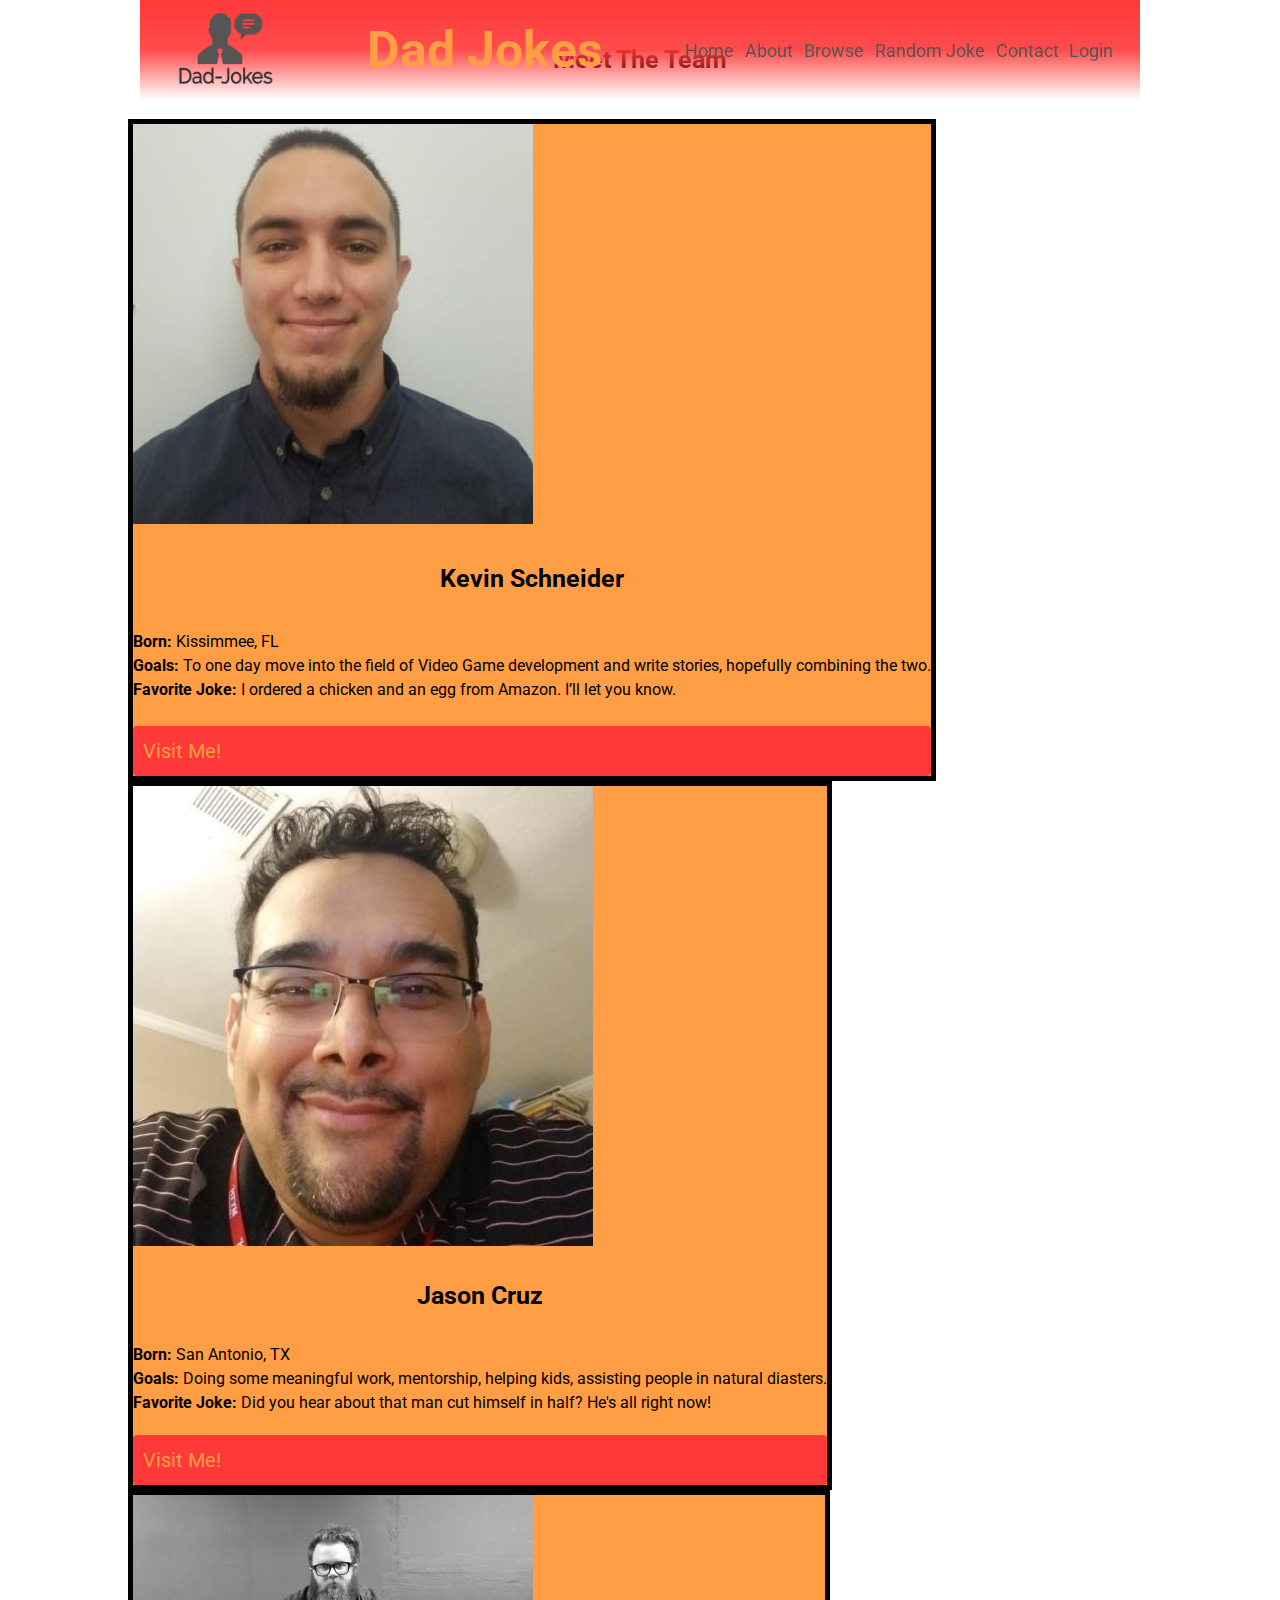
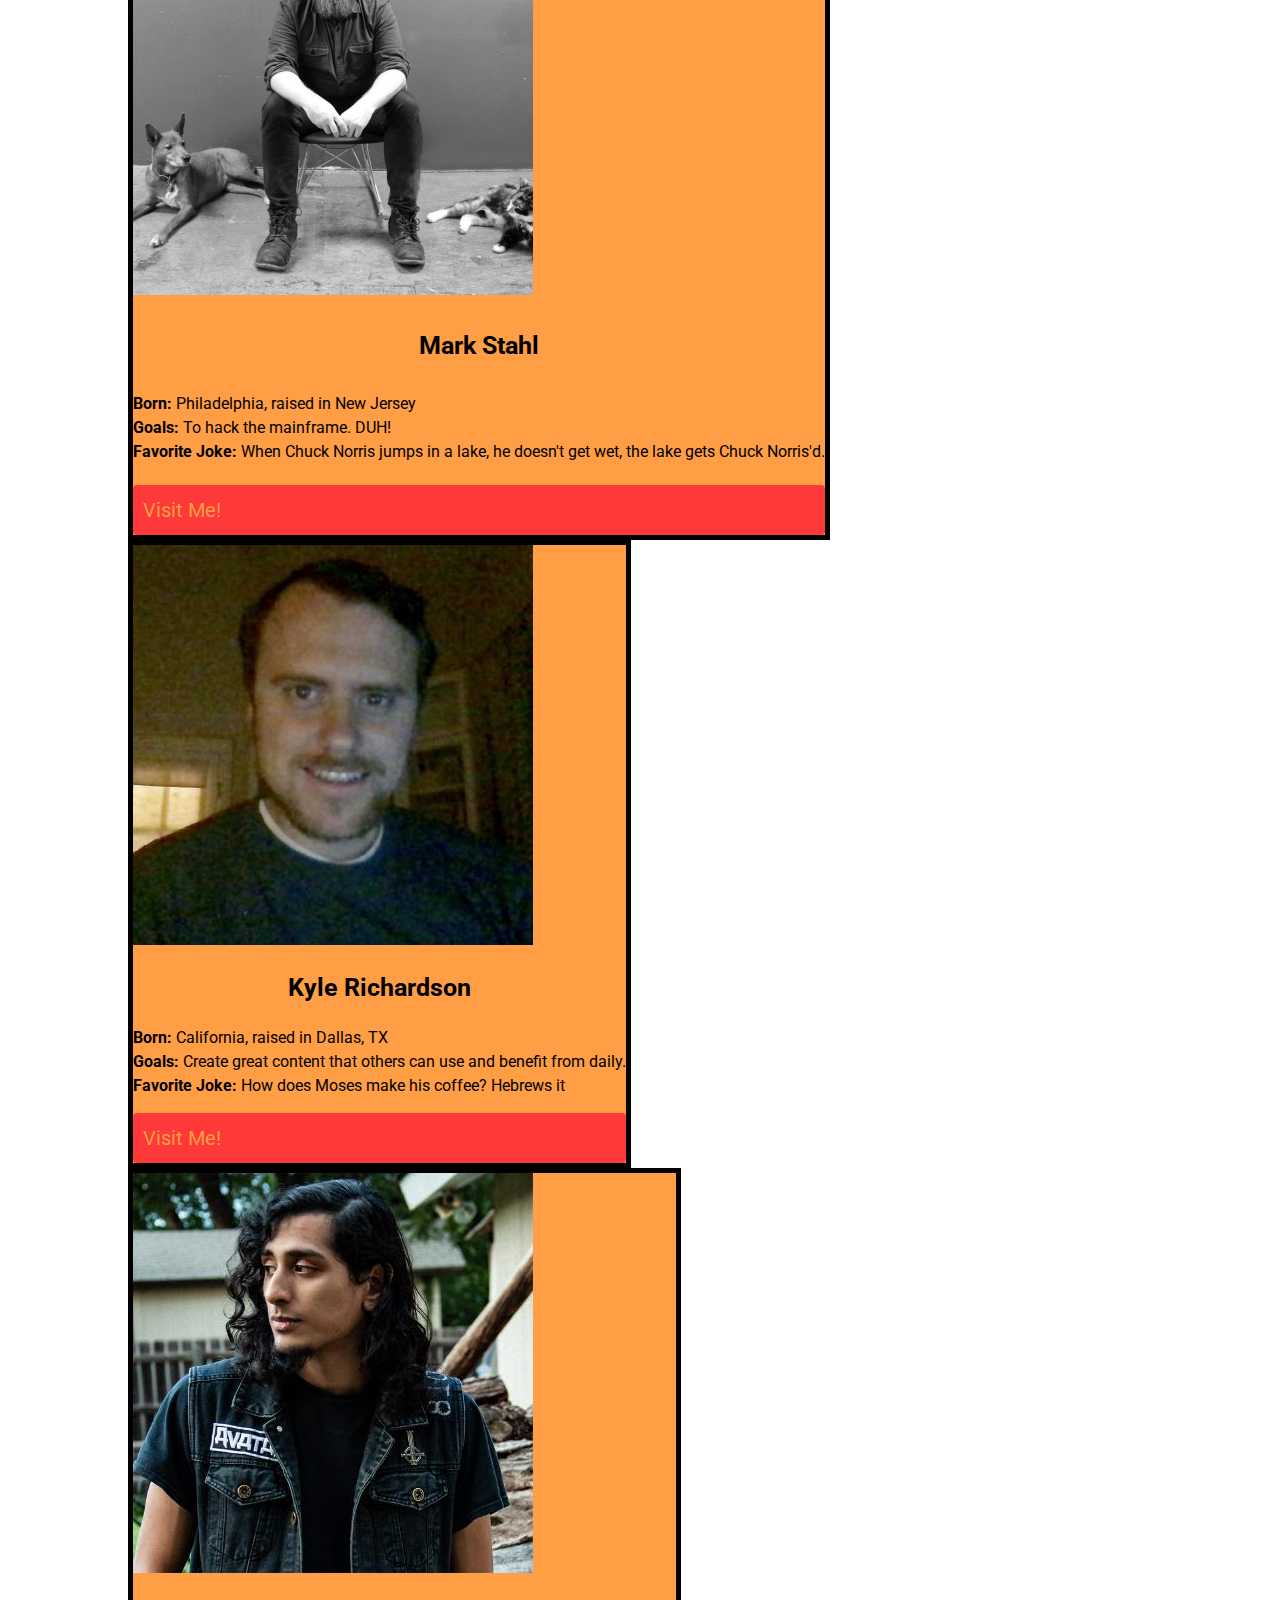
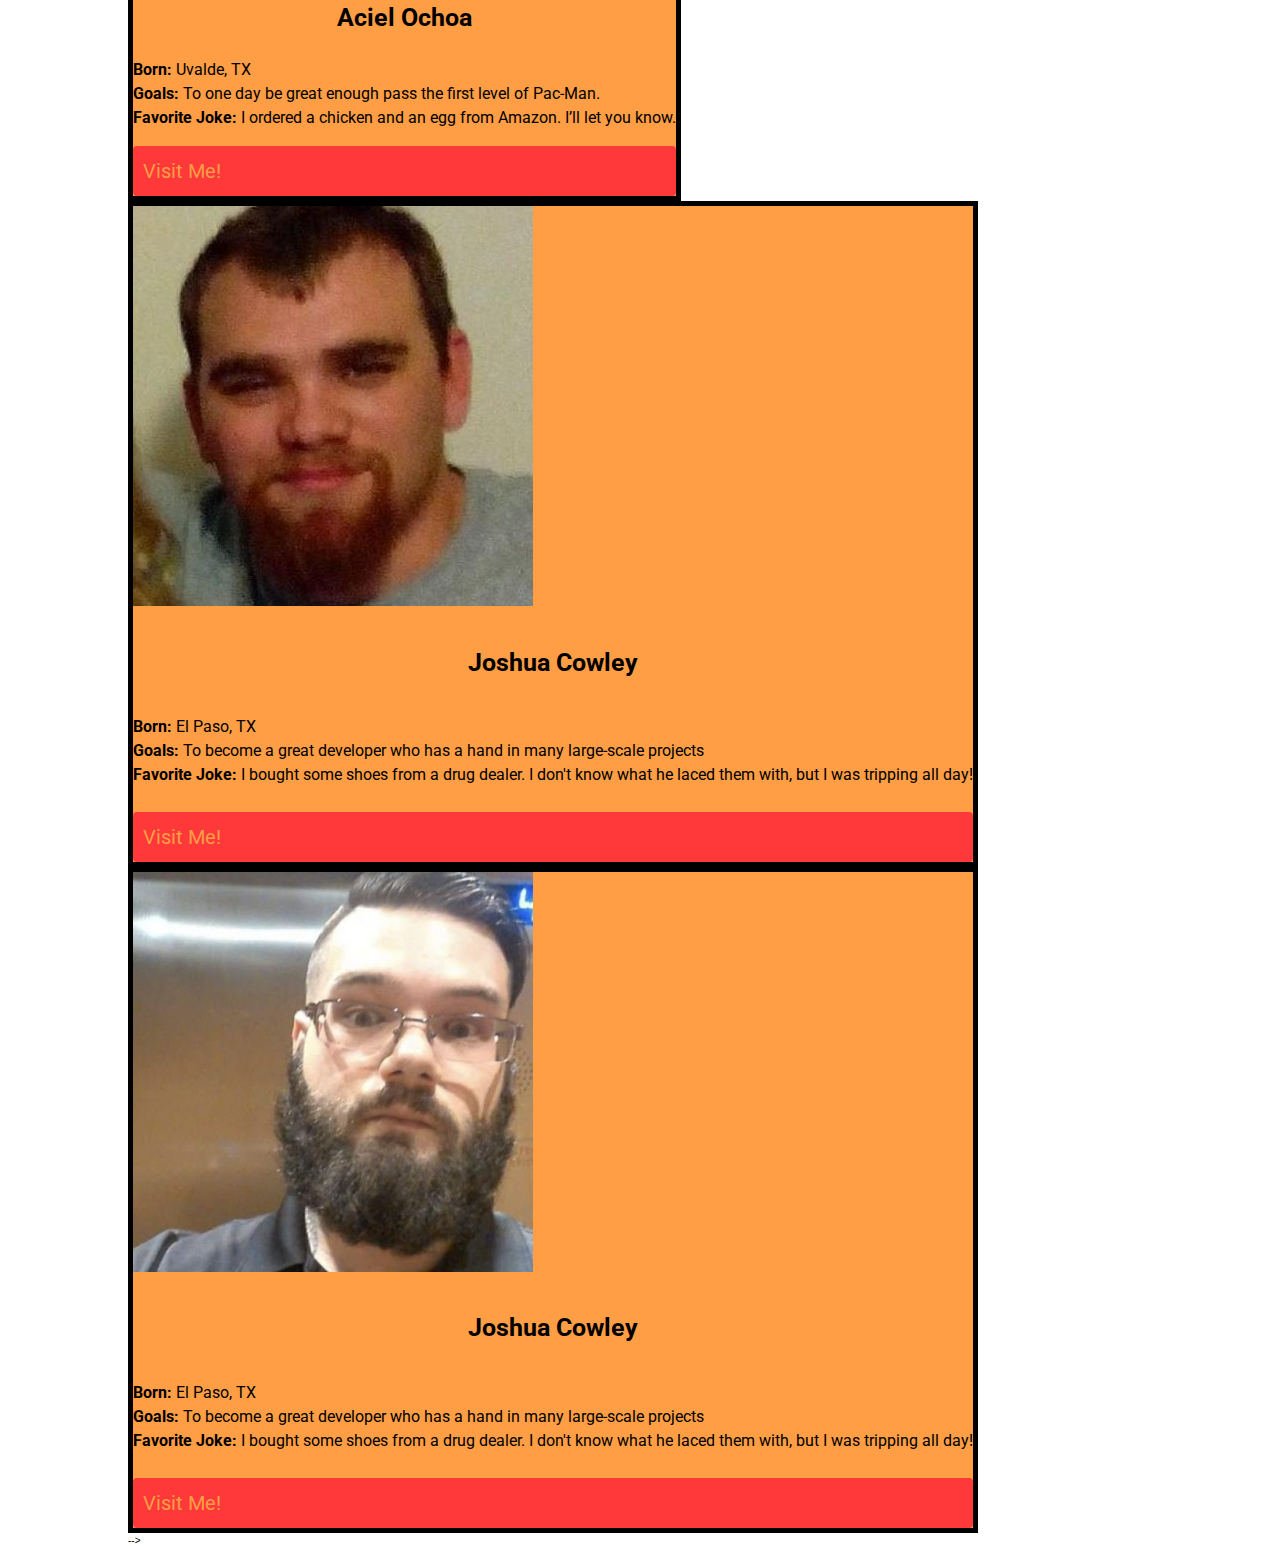
==== about.html @ 1656afda "Added a few more touches, updated the font with a google link in each html file." ====
<!DOCTYPE html>

<html lang='en'>

<head>
   <meta charset='utf-8'>

   <title>Dad Jokes | Home</title>
   <meta name="viewport" content="width=device-width, initial-scale=1.0">
   <link href='css/index.css' rel='stylesheet'>
   <link href="https://fonts.googleapis.com/css?family=Roboto&display=swap" rel="stylesheet"> 
</head>

<body>
   <div class='container landing'>
      <header>
         <img src='img/Dad-Joke-Logo.png' alt='Dad Joke logo.'>
         <h1>Dad Jokes</h1>
         <nav>
            <a href='landing-page.html'>Home</a>
            <a href='about.html'>About</a>
            <a href='#'>Browse</a>
            <a href='#'>Random Joke</a>
            <a href='contact.html'>Contact</a>
            <a href='#'>Login</a>
         </nav>
      </header>
   </div>

   <div class="main-content">
      <h1 class='meet'>Meet The Team</h1>
      <section class="ui-box">

         <div class="content-box">
            <img src="img/52680419.jpg" alt="Kevin Schneider">
            <h1 class="ui-names">Kevin Schneider</h1>
            <p><b>Born:</b> Kissimmee, FL</p>
            <p><b>Goals:</b> To one day move into the field of Video Game development and write stories, hopefully
               combining the two.
            </p>
            <p><b>Favorite Joke:</b> I ordered a chicken and an egg from Amazon. I’ll let you know.</p>

            <a class="button" href="#">Visit Me!</a>
         </div>

         <div class="content-box">
            <img src="img/54033391.jpg" alt="Jason Cruz">
            <h1 class="ui-names">Jason Cruz</h1>
            <p><b>Born:</b> San Antonio, TX</p>
            <p><b>Goals:</b> Doing some meaningful work, mentorship, helping kids, assisting people in natural diasters.
            </p>
            <p><b>Favorite Joke:</b> Did you hear about that man cut himself in half? He's all right now!</p>

            <a class="button" href="#">Visit Me!</a>
         </div>

         <div class="content-box">
            <img src="img/8921433.jpg" alt="Mark Stahl">
            <h1 class="ui-names">Mark Stahl</h1>
            <p><b>Born:</b> Philadelphia, raised in New Jersey</p>
            <p><b>Goals:</b> To hack the mainframe. DUH!
            </p>
            <p><b>Favorite Joke:</b> When Chuck Norris jumps in a lake, he doesn't get wet, the lake gets Chuck
               Norris'd.</p>

            <a class="button" href="#">Visit Me!</a>
         </div>

         <div class="content-box">
            <img src="img/52683176.jpg" alt="Kyle Richardson">
            <h1 class="ui-names">Kyle Richardson</h1>
            <p><b>Born:</b> California, raised in Dallas, TX</p>
            <p><b>Goals:</b> Create great content that others can use and benefit from daily.
            </p>
            <p><b>Favorite Joke:</b> How does Moses make his coffee? Hebrews it</p>

            <a class="button" href="#">Visit Me!</a>
         </div>

         <div class="content-box">
            <img src="img/47653241.jpg" alt="Aciel Ochoa">
            <h1 class="ui-names">Aciel Ochoa</h1>
            <p><b>Born:</b> Uvalde, TX</p>
            <p><b>Goals:</b> To one day be great enough pass the first level of Pac-Man.
            </p>
            <p><b>Favorite Joke:</b> I ordered a chicken and an egg from Amazon. I’ll let you know.</p>

            <a class="button" href="#">Visit Me!</a>
         </div>

         <div class="content-box">
            <img src="img/46161273.jpg" alt="Joshua Cowley">
            <h1 class="ui-names">Joshua Cowley</h1>
            <p><b>Born:</b> El Paso, TX</p>
            <p><b>Goals:</b> To become a great developer who has a hand in many large-scale projects
            </p>
            <p><b>Favorite Joke:</b> I bought some shoes from a drug dealer. I don't know what he laced them with, but I
               was tripping all day!</p>

            <a class="button" href="#">Visit Me!</a>
         </div>

         <div class="content-box">
            <img src="img/52687344.jpg" alt="Nathen McKenzie">
            <h1 class="ui-names">Joshua Cowley</h1>
            <p><b>Born:</b> El Paso, TX</p>
            <p><b>Goals:</b> To become a great developer who has a hand in many large-scale projects
            </p>
            <p><b>Favorite Joke:</b> I bought some shoes from a drug dealer. I don't know what he laced them with, but I
               was tripping all day!</p>

            <a class="button" href="#">Visit Me!</a>
         </div>
      </section>

      <!--
         <div class="title">

            <!-- <button class="button">Let's Team Up</button> -->
      -->
      <!-- </div> -->
   </div>
   </div>







   <!-- <footer>
      <button type='button'>Create an Account</button>
      <p>Already have an account? <a href='#'>Login</a></p>
      <button type='button'>Continue as Guest</button>
      <a href='#'>Contact Us</a>
   </footer> -->
   </div>
</body>

</html>
---- css/index.css ----
/**
 * Global Reset of all HTML Elements
 *
 * Resetting all of our HTML Elements ensures a smoother
 * visual transition between browsers. If you don't believe me,
 * try temporarily commenting out this block of code, then go
 * and look at Mozilla versus Safari, both good browsers with
 * a good implementation of CSS. The thing is, all browser CSS
 * defaults are different and at the end of the day if visual
 * consistency is what we're shooting for, then we need to
 * make sure we're resetting all spacing elements.
 *
 */
html,
body {
  border: 0;
  font-family: "Helvetica-Neue", "Helvetica", Arial, sans-serif;
  line-height: 1.5;
  margin: 0;
  padding: 0;
}
div,
span,
object,
iframe,
img,
table,
caption,
thead,
tbody,
tfoot,
tr,
tr,
td,
article,
aside,
canvas,
details,
figure,
hgroup,
menu,
nav,
footer,
header,
section,
summary,
mark,
audio,
video {
  border: 0;
  margin: 0;
  padding: 0;
}
h1,
h2,
h3,
h4,
h5,
h6,
p,
blockquote,
pre,
a,
abbr,
address,
cit,
code,
del,
dfn,
em,
ins,
q,
samp,
small,
strong,
sub,
sup,
b,
i,
hr,
dl,
dt,
dd,
ol,
ul,
li,
fieldset,
legend,
label {
  border: 0;
  font-size: 100%;
  vertical-align: baseline;
  margin: 0;
  padding: 0;
}
article,
aside,
canvas,
figure,
figure img,
figcaption,
hgroup,
footer,
header,
nav,
section,
audio,
video {
  display: block;
}
table {
  border-collapse: separate;
  border-spacing: 0;
}
table caption,
table th,
table td {
  text-align: left;
  vertical-align: middle;
}
a img {
  border: 0;
}
:focus {
  outline: 0;
}
* {
  box-sizing: border-box;
}
html {
  font-size: 62.5%;
  margin: 0 auto;
}
h1 {
  font-size: 5rem;
}
img {
  max-width: 100%;
  height: auto;
}
.container {
  width: 100%;
  margin: 0 auto;
}
p {
  line-height: 1.5;
  font-size: 1.6rem;
}
a {
  text-decoration: none;
  font-size: 1.6rem;
}
h1,
h2,
h3,
p,
a,
button {
  font-family: 'Roboto', sans-serif;
}
.landing {
  display: flex;
  flex-wrap: no-wrap;
  justify-content: space-between;
  align-items: center;
  flex-direction: column;
}
.landing header {
  width: 100%;
  max-width: 1000px;
  display: flex;
  flex-wrap: no-wrap;
  justify-content: space-around;
  align-items: center;
  height: 100px;
  background: linear-gradient(#ff3939, rgba(255, 57, 57, 0.9), rgba(255, 57, 57, 0));
  position: fixed;
  z-index: 9999;
}
@media (max-width: 800px) {
  .landing header {
    height: auto;
    flex-wrap: wrap;
  }
}
@media (max-width: 600px) {
  .landing header {
    position: relative;
  }
}
.landing header img {
  width: 100px;
  height: 75px;
  margin: 2%;
}
.landing header h1 {
  color: #ff9e44;
  font-size: 5rem;
}
@media (max-width: 800px) {
  .landing header h1 {
    font-size: 3rem;
  }
}
.landing header nav {
  width: 45%;
  display: flex;
  flex-wrap: no-wrap;
  justify-content: space-evenly;
}
@media (max-width: 800px) {
  .landing header nav {
    flex-wrap: wrap;
  }
}
@media (max-width: 600px) {
  .landing header nav {
    width: 100%;
  }
}
.landing header nav a {
  color: #555;
  font-size: 1.8rem;
  text-align: center;
}
@media (max-width: 800px) {
  .landing header nav a {
    width: 45%;
  }
}
@media (max-width: 600px) {
  .landing header nav a {
    width: 48%;
    color: #ff9e44;
    font-size: 2rem;
    background: rgba(255, 255, 255, 0.1);
    margin: 2px;
  }
}
.landing header nav a:hover {
  color: #ff9e44;
}
@media (max-width: 600px) {
  .landing header nav a:hover {
    color: #555;
    background: rgba(255, 255, 255, 0.3);
  }
}
.landing header nav a:active {
  color: #ff3939;
}
.landing footer {
  width: 100%;
  display: flex;
  flex-wrap: no-wrap;
  justify-content: space-between;
  align-items: flex-end;
  height: 60px;
  background: linear-gradient(rgba(85, 85, 85, 0), #555555);
}
@media (max-width: 800px) {
  .landing footer {
    flex-flow: wrap-reverse row-reverse;
    height: auto;
  }
}
@media (max-width: 800px) {
  .landing footer nav {
    width: 100%;
    display: flex;
    flex-wrap: wrap;
    justify-content: center;
    text-align: center;
  }
}
.landing footer p {
  font-size: 1.2rem;
  margin: 15px 30px;
}
.landing footer a {
  margin: 15px 30px;
  color: #ff9e44;
  height: 30px;
}
@media (max-width: 800px) {
  .landing footer a {
    width: 100%;
    margin: 5px;
  }
}
.landing footer a:hover {
  color: #ff3939;
}
.landing footer a:active {
  color: white;
}
.landing {
  background-image: radial-gradient(circle, rgba(114, 22, 22, 0), rgba(114, 22, 22, 0.7), #721616);
  max-width: 1000px;
}
.landing .bg-img {
  position: fixed;
  opacity: 0.5;
  z-index: -9999;
  margin-bottom: 100px;
  max-width: 1000px;
}
.landing .top {
  width: 90%;
  display: flex;
  flex-wrap: wrap;
  justify-content: flex-start;
  margin-top: 80px;
}
.landing .top #question {
  width: 50px;
  height: 50px;
  margin: 5px;
  opacity: 0.6;
  position: absolute;
}
.landing .top #question:hover {
  opacity: 1;
  width: 52px;
  height: 52px;
  transition: 0.2s;
}
.landing .top #carousel {
  margin: 50px;
  width: 100%;
  text-align: center;
  border-bottom: 1px solid rgba(0, 0, 0, 0.5);
  border-top: 1px solid rgba(0, 0, 0, 0.5);
  background: rgba(255, 255, 255, 0.2);
}
.landing .top #carousel p {
  font-size: 4rem;
}
@media (max-width: 800px) {
  .landing .top #carousel p {
    font-size: 3rem;
  }
}
@media (max-width: 500px) {
  .landing .top #carousel p {
    font-size: 2.5rem;
  }
}
.landing .top #carousel p #up {
  color: #ff9e44;
  font-size: 4.5rem;
}
@media (max-width: 800px) {
  .landing .top #carousel p #up {
    font-size: 3.5rem;
  }
}
@media (max-width: 800px) {
  .landing .top #carousel p #up {
    font-size: 3rem;
  }
}
.landing .mid {
  width: 90%;
  display: flex;
  flex-wrap: wrap;
  justify-content: center;
  margin-top: 50px;
}
.landing .mid p {
  text-align: center;
  width: 100%;
  font-size: 1.8rem;
}
.landing .mid p #worry {
  font-size: 4rem;
  color: #ff3939;
  margin-top: 40px;
  display: block;
  font-weight: 700;
}
.landing .mid p #bad {
  font-size: 1.2rem;
  color: #ff9e44;
  line-height: 2.5;
}
.landing .mid p .already {
  font-size: 1.2rem;
}
.landing .mid button {
  width: 400px;
  min-width: 100px;
  height: 50px;
  margin: 20px 0px;
  font-size: 1.8rem;
  background: #ff9e44;
  color: white;
  border: none;
  border-radius: 10px;
}
.landing .mid button span {
  position: relative;
  transition: 0.5s;
}
.landing .mid button span:after {
  content: '\25B7';
  position: absolute;
  opacity: 0;
}
.landing .mid button:hover span {
  padding-right: 20px;
}
.landing .mid button:hover span:after {
  opacity: 1;
}
.landing .mid .already {
  width: 100%;
  display: flex;
  flex-wrap: wrap;
  justify-content: center;
  margin-top: 30px;
}
.landing .mid .already p,
.landing .mid .already a {
  font-size: 1.4rem;
}
.landing .mid .already a {
  color: #ff9e44;
}
.landing .mid .already a:hover {
  color: #ff3939;
}
.landing .mid .already a:active {
  color: white;
}
.landing .mid .already button {
  width: 300px;
}
.landing .mid .already button:hover span {
  padding-right: 10px;
}
.main-content {
  margin: auto 10%;
}
.main-content .main-content p {
  text-align: center;
}
.main-content .meet {
  align-content: center;
}
.ui-box {
  display: flex;
  flex-flow: row wrap;
  width: auto;
}
.content-box {
  justify-content: space-evenly;
  height: auto;
  background: #ff9e44;
  border: 5px solid black;
}
.title-names,
h1 {
  display: flex;
  flex-flow: row;
  justify-content: space-evenly;
  align-content: center;
  margin: 4%;
}
img {
  display: flex width: 65%;
}
h1 {
  font-size: 2.5rem;
}
.button {
  display: flex;
  margin-top: 3%;
  padding: 10px 10px;
  border-radius: 4px;
  background-color: #ff3939;
  border: none;
  text-decoration: none;
  color: #ff9e44;
  font-size: 20px;
}
.button a {
  text-align: center;
}
.contact-container {
  display: flex;
  flex-flow: row;
  align-content: center;
  width: 38%;
  margin-top: 5%;
  margin-left: 30%;
}
.inside-contact {
  display: flex;
  align-content: center;
}
.contact-container h2 {
  display: flex;
  justify-content: center;
}
input[type=text],
select,
textarea {
  width: 100%;
  padding: 12px;
  border: 1px solid black;
  border-radius: 4px;
  resize: vertical;
}
label {
  padding: 12px 12px 12px 0;
  display: inline-block;
}
input[type=submit] {
  background-color: #ff3939;
  color: white;
  margin-top: 4%;
  padding: 12px 20px;
  border: 1px solid black;
  border-radius: 4px;
  cursor: pointer;
  float: right;
}
input[type=submit]:hover {
  background-color: white;
  color: #ff3939;
}
.contact-container {
  border-radius: 5px;
  background-color: #ff9e44;
  padding: 20px;
}
.col-25 {
  float: left;
  width: 25%;
  margin-top: 6px;
  font-size: 2rem;
}
.col-75 {
  float: left;
  width: 75%;
  margin-top: 6px;
}
.row:after {
  content: "";
  display: table;
  clear: both;
}
@media screen and (max-width: 1200px) {
  .contact-container {
    display: flex;
    flex-flow: row;
    align-content: center;
    width: 85%;
    margin-top: 5%;
    margin-left: 7.5%;
  }
  .col-25,
  .col-75,
  input[type=submit] {
    width: 100%;
    margin-top: 0;
  }
}
.testimonials {
  width: 100%;
}
.testimonials .opening {
  margin-top: 100px;
  text-align: center;
  width: 80%;
}
.testimonials .opening p {
  line-height: 2;
}
.testimonials .opening p .accent {
  color: #ff9e44;
}
.testimonials .opening p .small {
  font-size: 1.4rem;
}
.testimonials .opening p .big {
  font-size: 2.5rem;
}
.testimonials #dad-container {
  width: 100%;
  margin: 50px;
  display: flex;
  flex-wrap: nowrap;
  justify-content: space-around;
}
@media (max-width: 800px) {
  .testimonials #dad-container {
    flex-wrap: wrap;
  }
}
.testimonials #dad-container .dad {
  width: 18%;
  height: 400px;
  background: linear-gradient(rgba(255, 158, 68, 0.5), #ff9e44, #ff9e44, rgba(255, 158, 68, 0.5));
  display: flex;
  flex-wrap: wrap;
  justify-content: center;
}
@media (max-width: 800px) {
  .testimonials #dad-container .dad {
    width: 35%;
    margin: 10px;
  }
}
@media (max-width: 500px) {
  .testimonials #dad-container .dad {
    width: 75%;
  }
}
.testimonials #dad-container .dad h2 {
  color: primary;
  font-size: 1.8rem;
  text-align: center;
  width: 100%;
}
.testimonials #dad-container .dad img {
  width: 60%;
  height: 200px;
}
.testimonials #dad-container .dad .hover-reveal {
  display: none;
}
.testimonials #dad-container .dad .hover-reveal p {
  padding: 20px;
}
@media (max-width: 800px) {
  .testimonials #dad-container .dad .hover-reveal p {
    font-size: 1.4rem;
    padding: 10px;
  }
}
.testimonials #dad-container .dad:hover {
  width: 35%;
  background: #ffab5e;
  height: auto;
}
@media (max-width: 800px) {
  .testimonials #dad-container .dad:hover {
    width: 50%;
  }
}
@media (max-width: 500px) {
  .testimonials #dad-container .dad:hover {
    width: 100%;
  }
}
.testimonials #dad-container .dad:hover .hover-reveal {
  display: block;
}
.testimonials .signup {
  display: flex;
  flex-wrap: nowrap;
  justify-content: space-evenly;
  align-items: center;
}
.testimonials .signup .signup-half {
  margin: 25px;
}
.testimonials .signup .signup-half p {
  font-size: 3rem;
}
.testimonials .signup .signup-half button {
  height: 2.5rem;
  background: #ff9e44;
  border-radius: 5px;
  border: none;
  width: 50px;
  font-size: 2rem;
}
.testimonials .signup .signup-half button:hover {
  background: #ffab5e;
}
.testimonials .signup .signup-half button:active {
  background: #ff9e44;
}
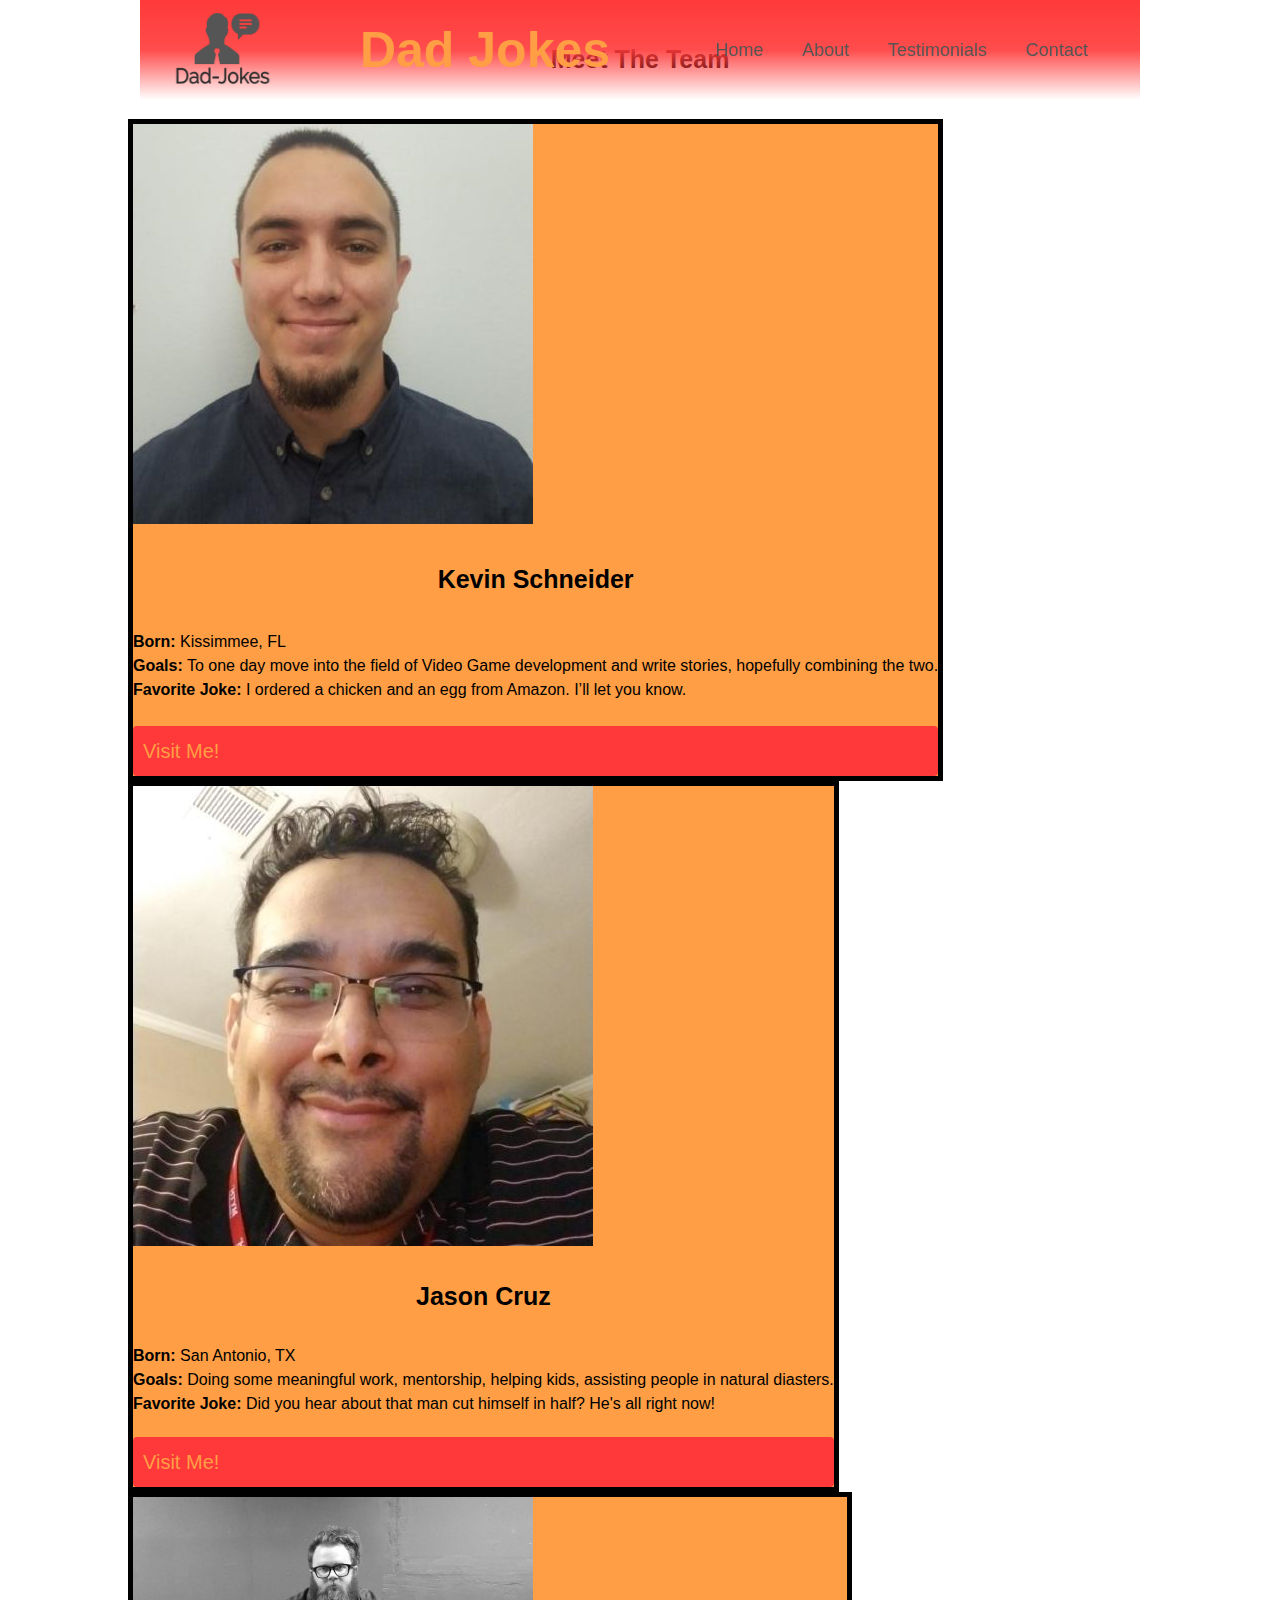
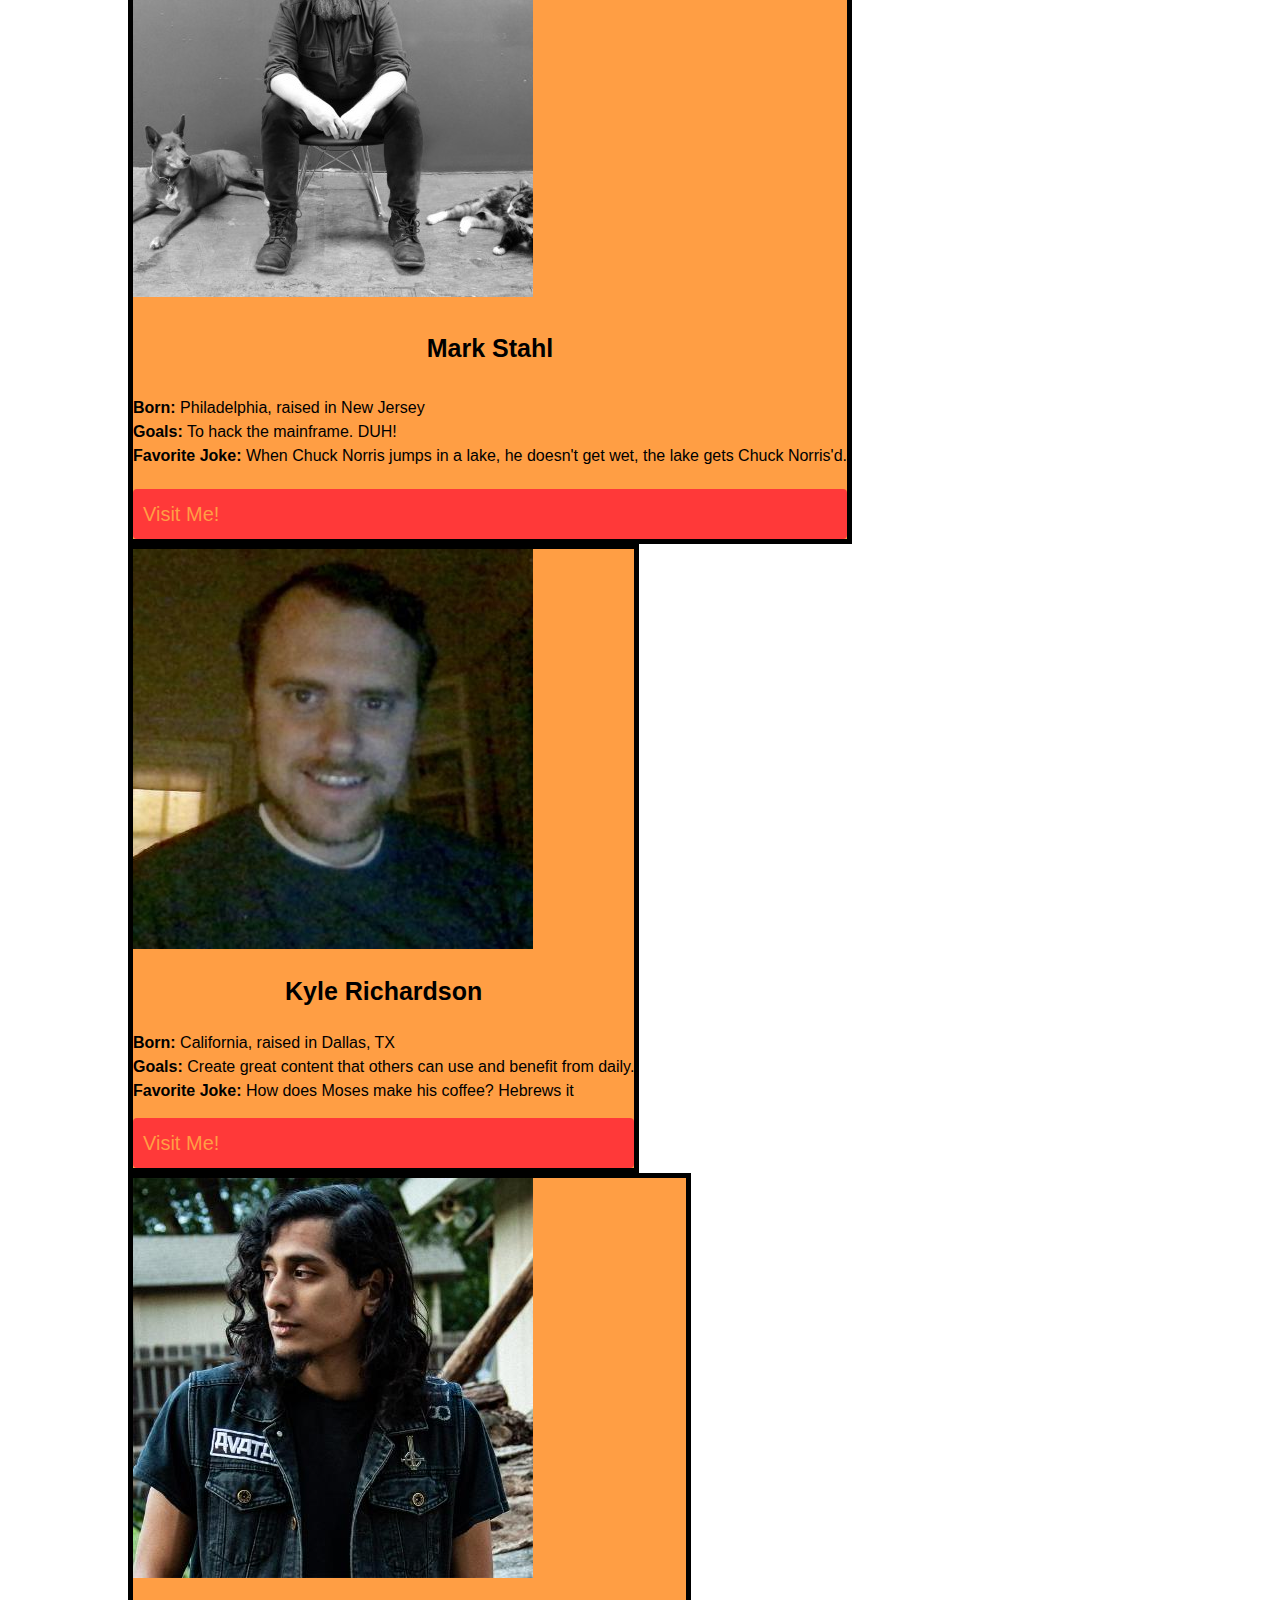
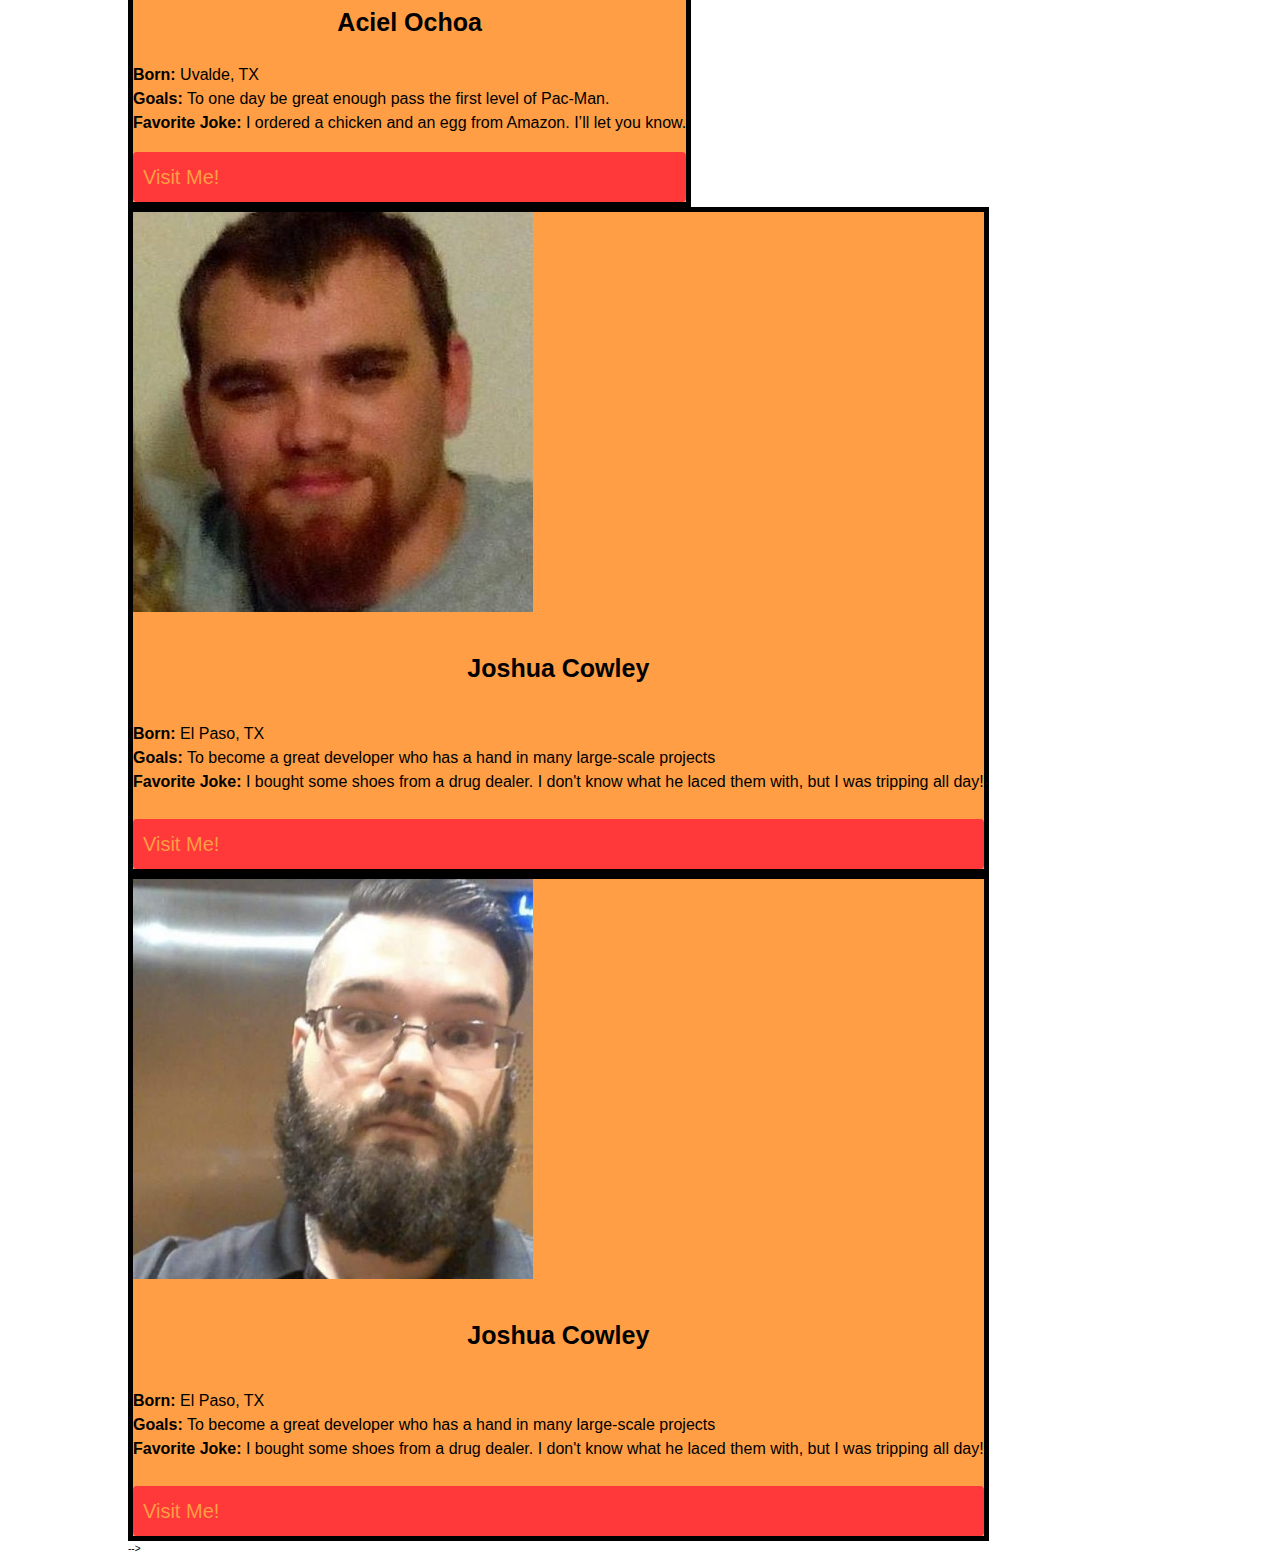
==== commit 04038b56: "Merge pull request #4 from Build-Week-PT-Dad-Jokes/jason-cruz" ====
--- a/about.html
+++ b/about.html
@@ -8,7 +8,6 @@
    <title>Dad Jokes | Home</title>
    <meta name="viewport" content="width=device-width, initial-scale=1.0">
    <link href='css/index.css' rel='stylesheet'>
-   <link href="https://fonts.googleapis.com/css?family=Roboto&display=swap" rel="stylesheet"> 
 </head>
 
 <body>
@@ -19,10 +18,8 @@
          <nav>
             <a href='landing-page.html'>Home</a>
             <a href='about.html'>About</a>
-            <a href='#'>Browse</a>
-            <a href='#'>Random Joke</a>
+            <a href='#'>Testimonials</a>
             <a href='contact.html'>Contact</a>
-            <a href='#'>Login</a>
          </nav>
       </header>
    </div>
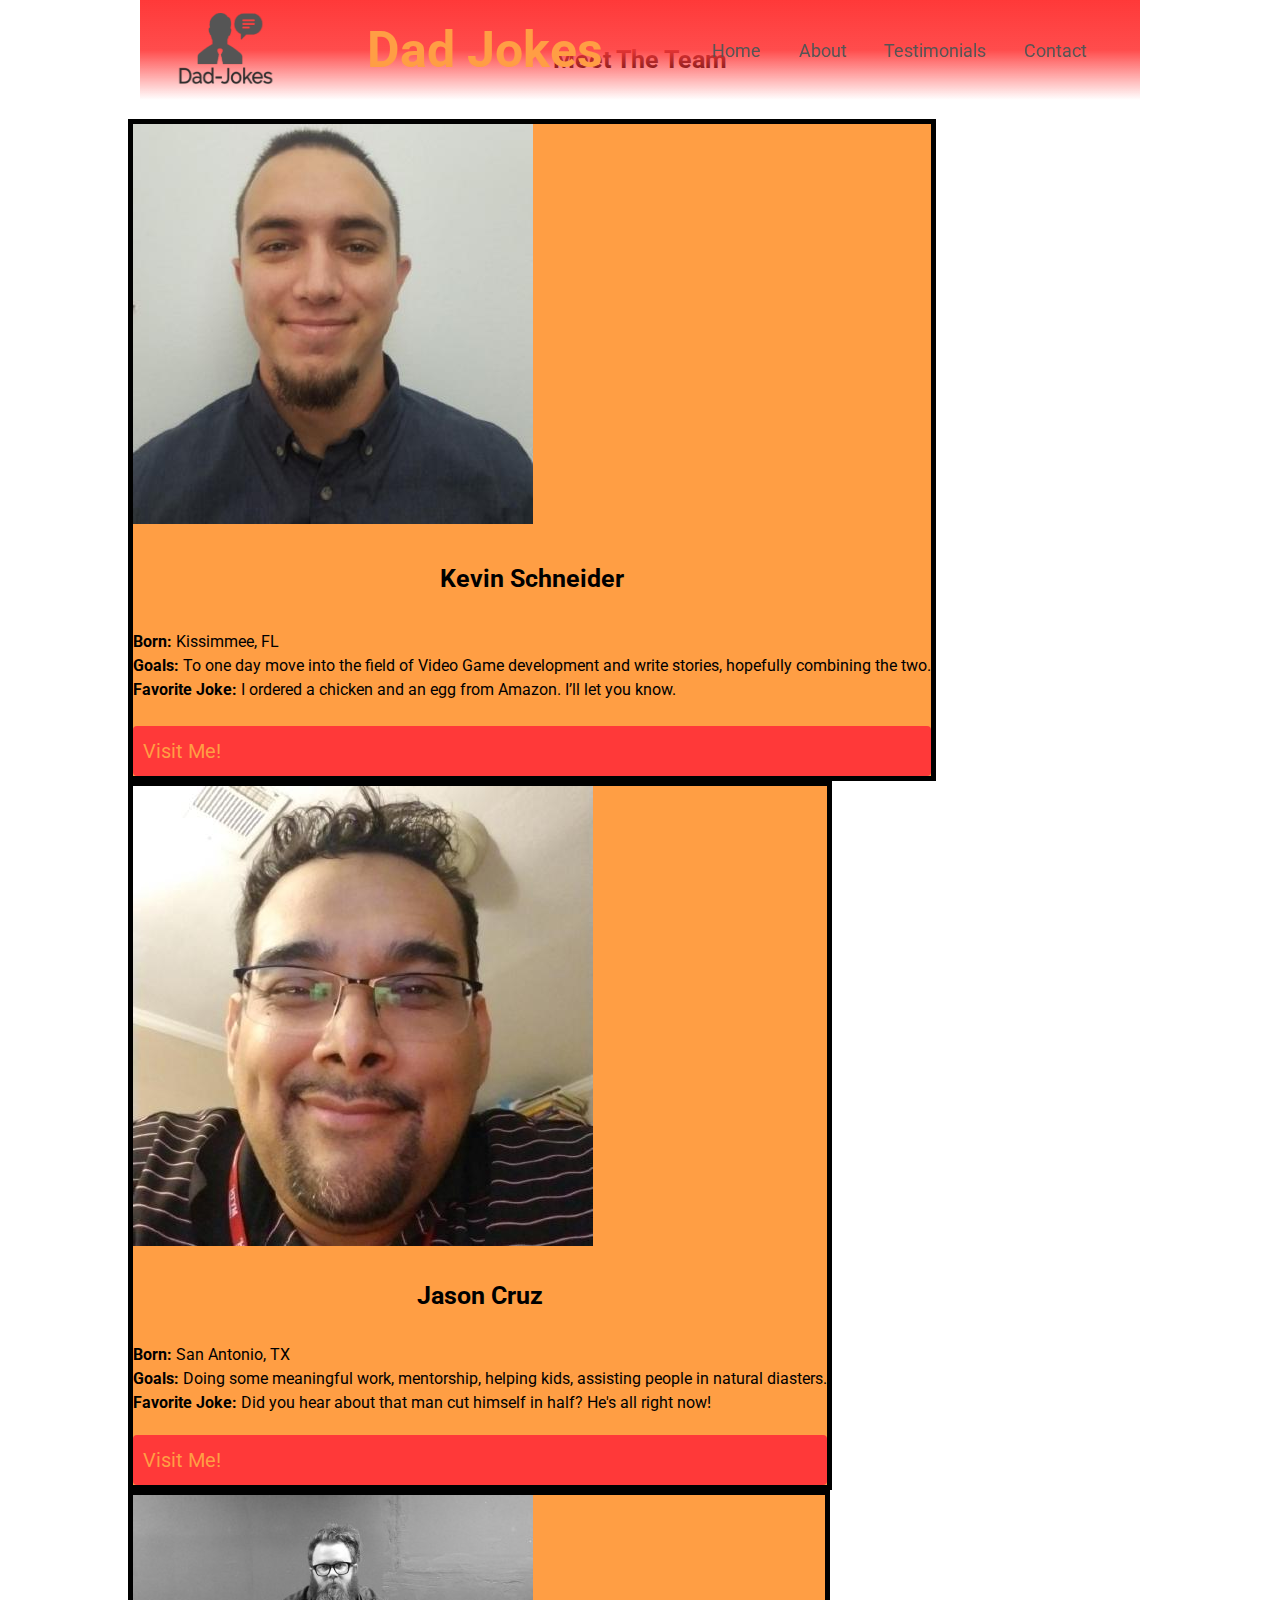
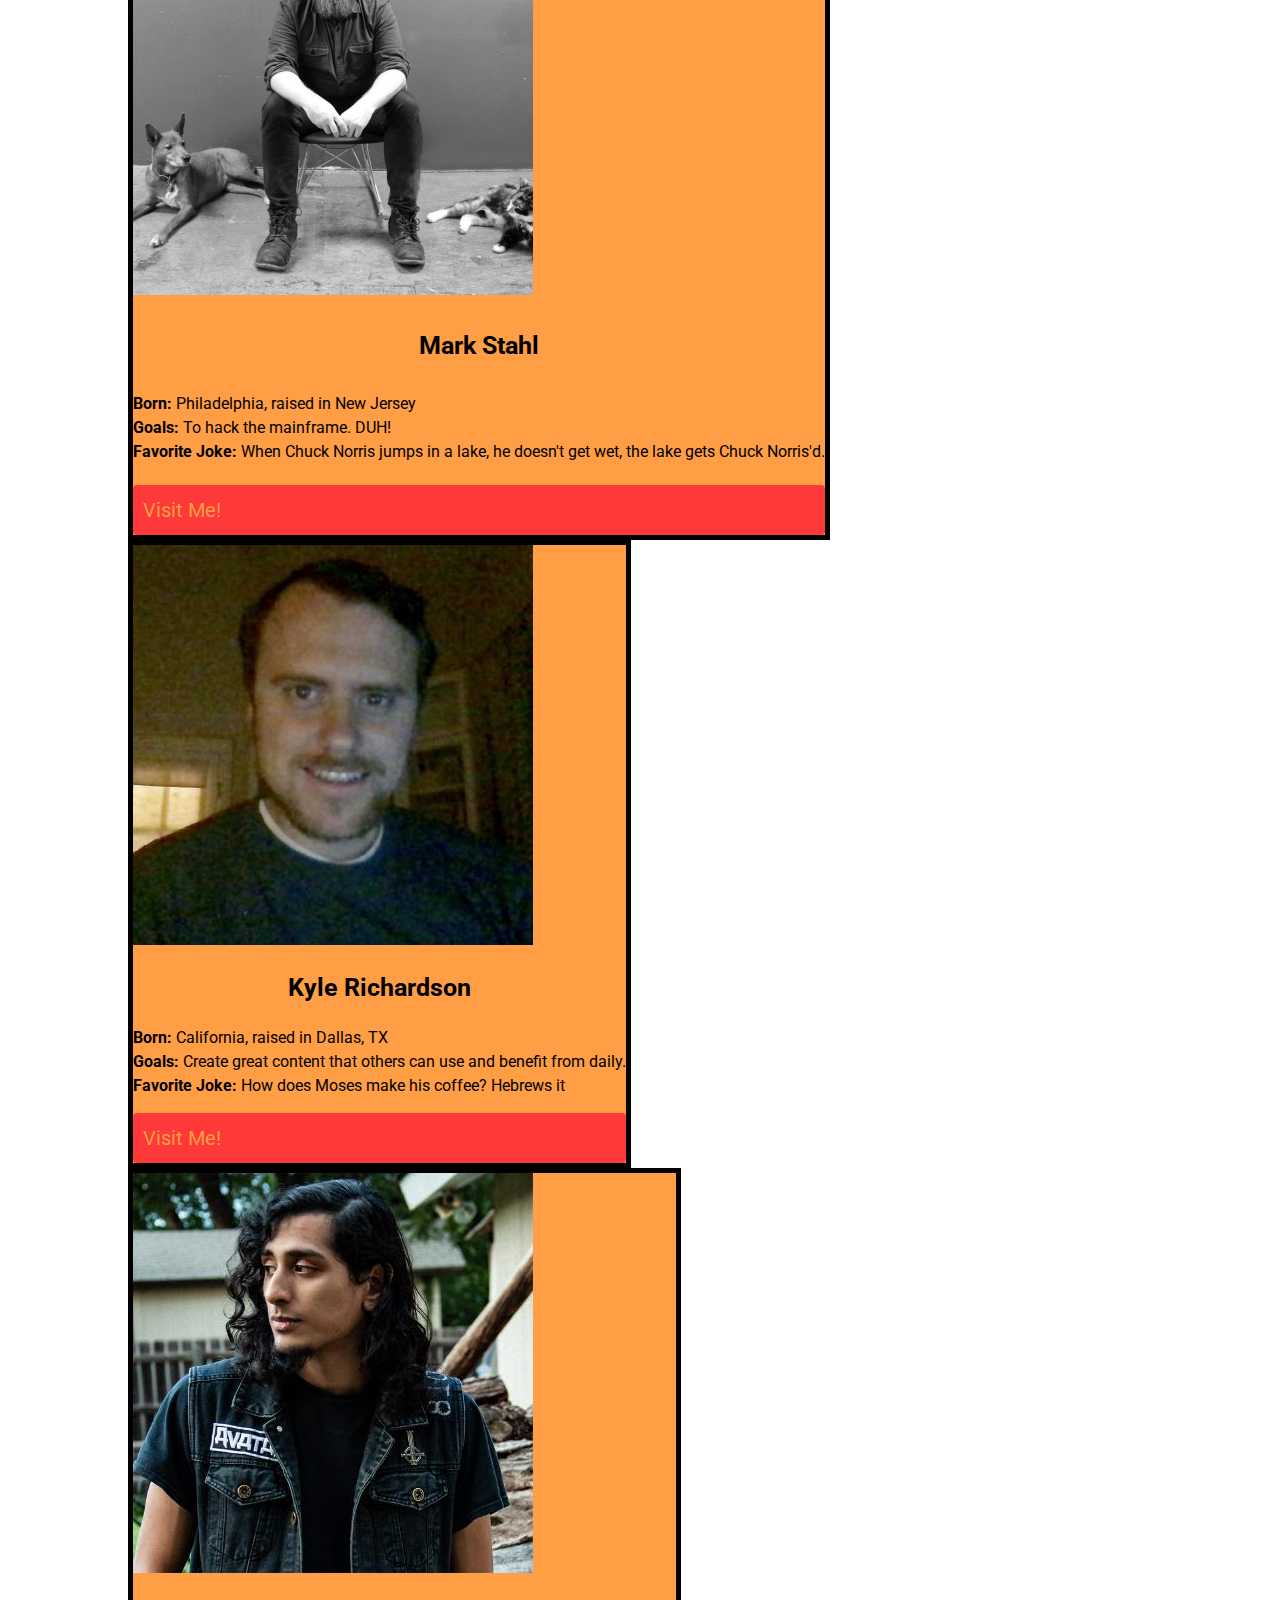
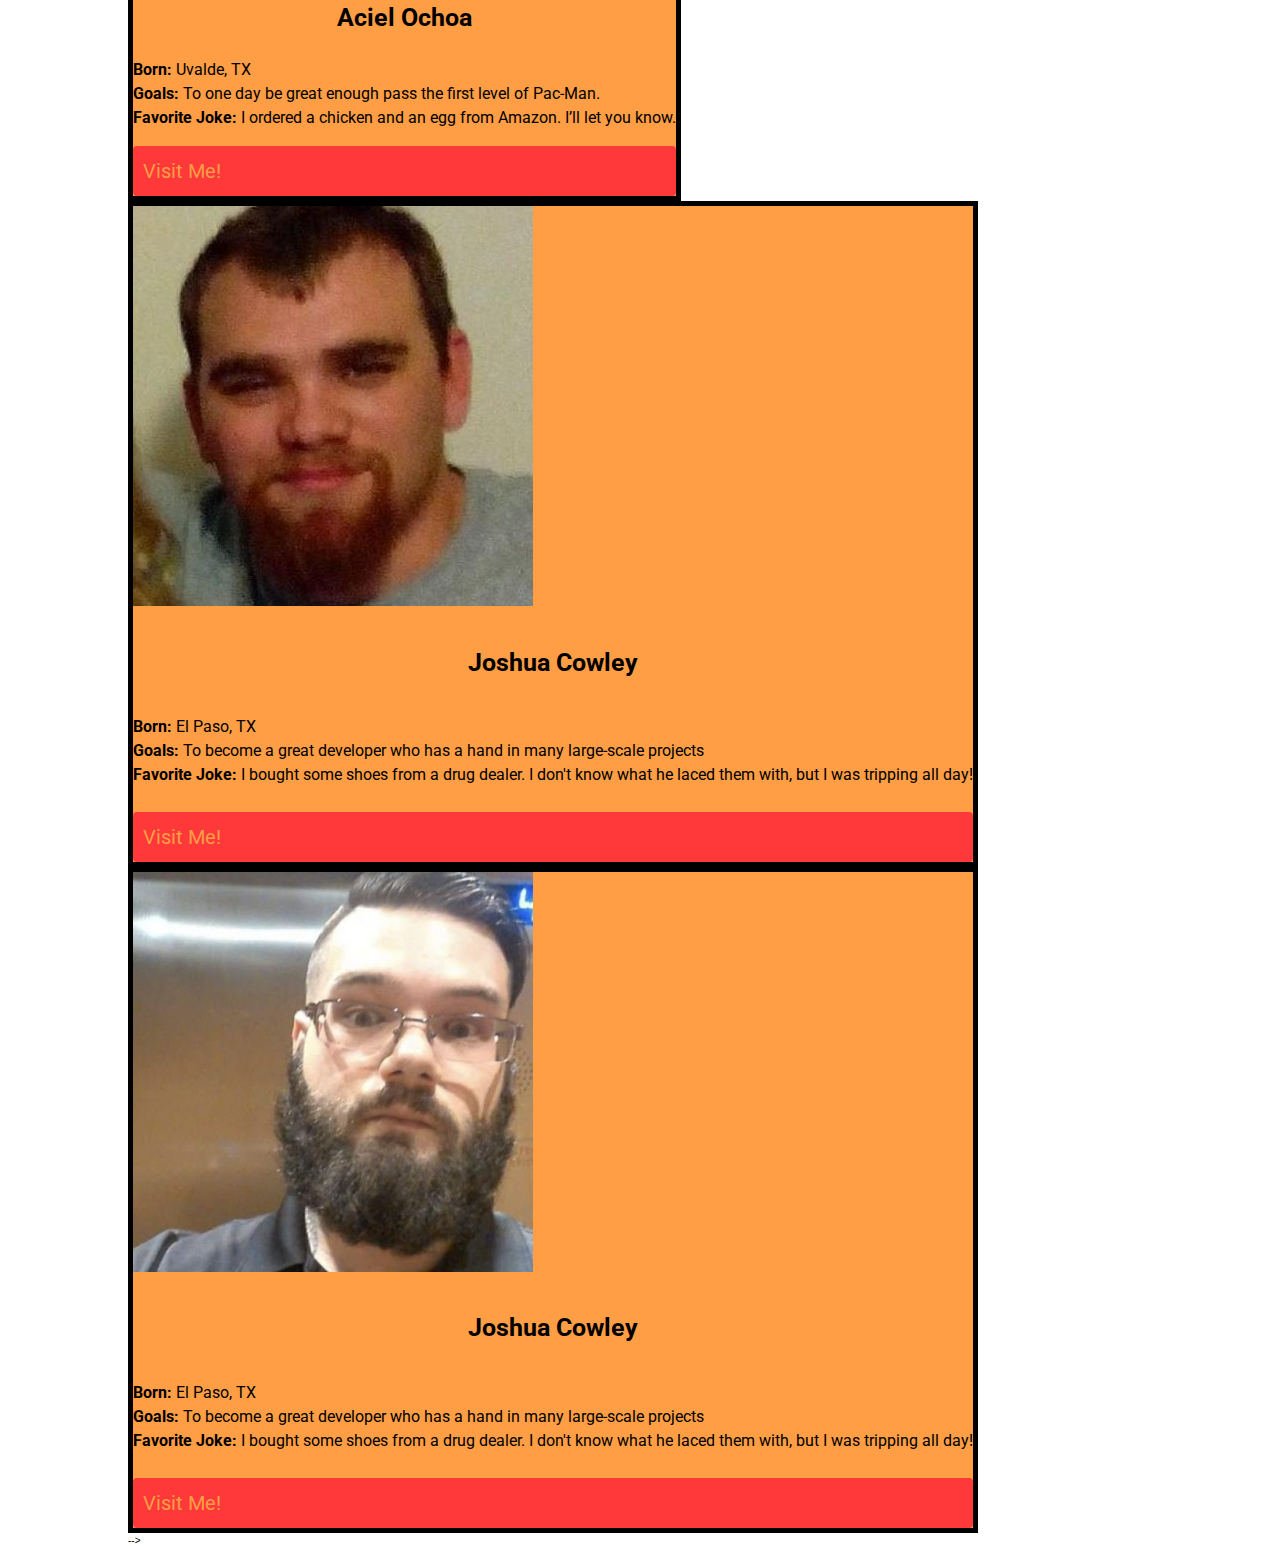
==== commit 3265b133: "Merge branch 'master' into KJ-Schneider" ====
--- a/about.html
+++ b/about.html
@@ -8,6 +8,7 @@
    <title>Dad Jokes | Home</title>
    <meta name="viewport" content="width=device-width, initial-scale=1.0">
    <link href='css/index.css' rel='stylesheet'>
+   <link href="https://fonts.googleapis.com/css?family=Roboto&display=swap" rel="stylesheet"> 
 </head>
 
 <body>
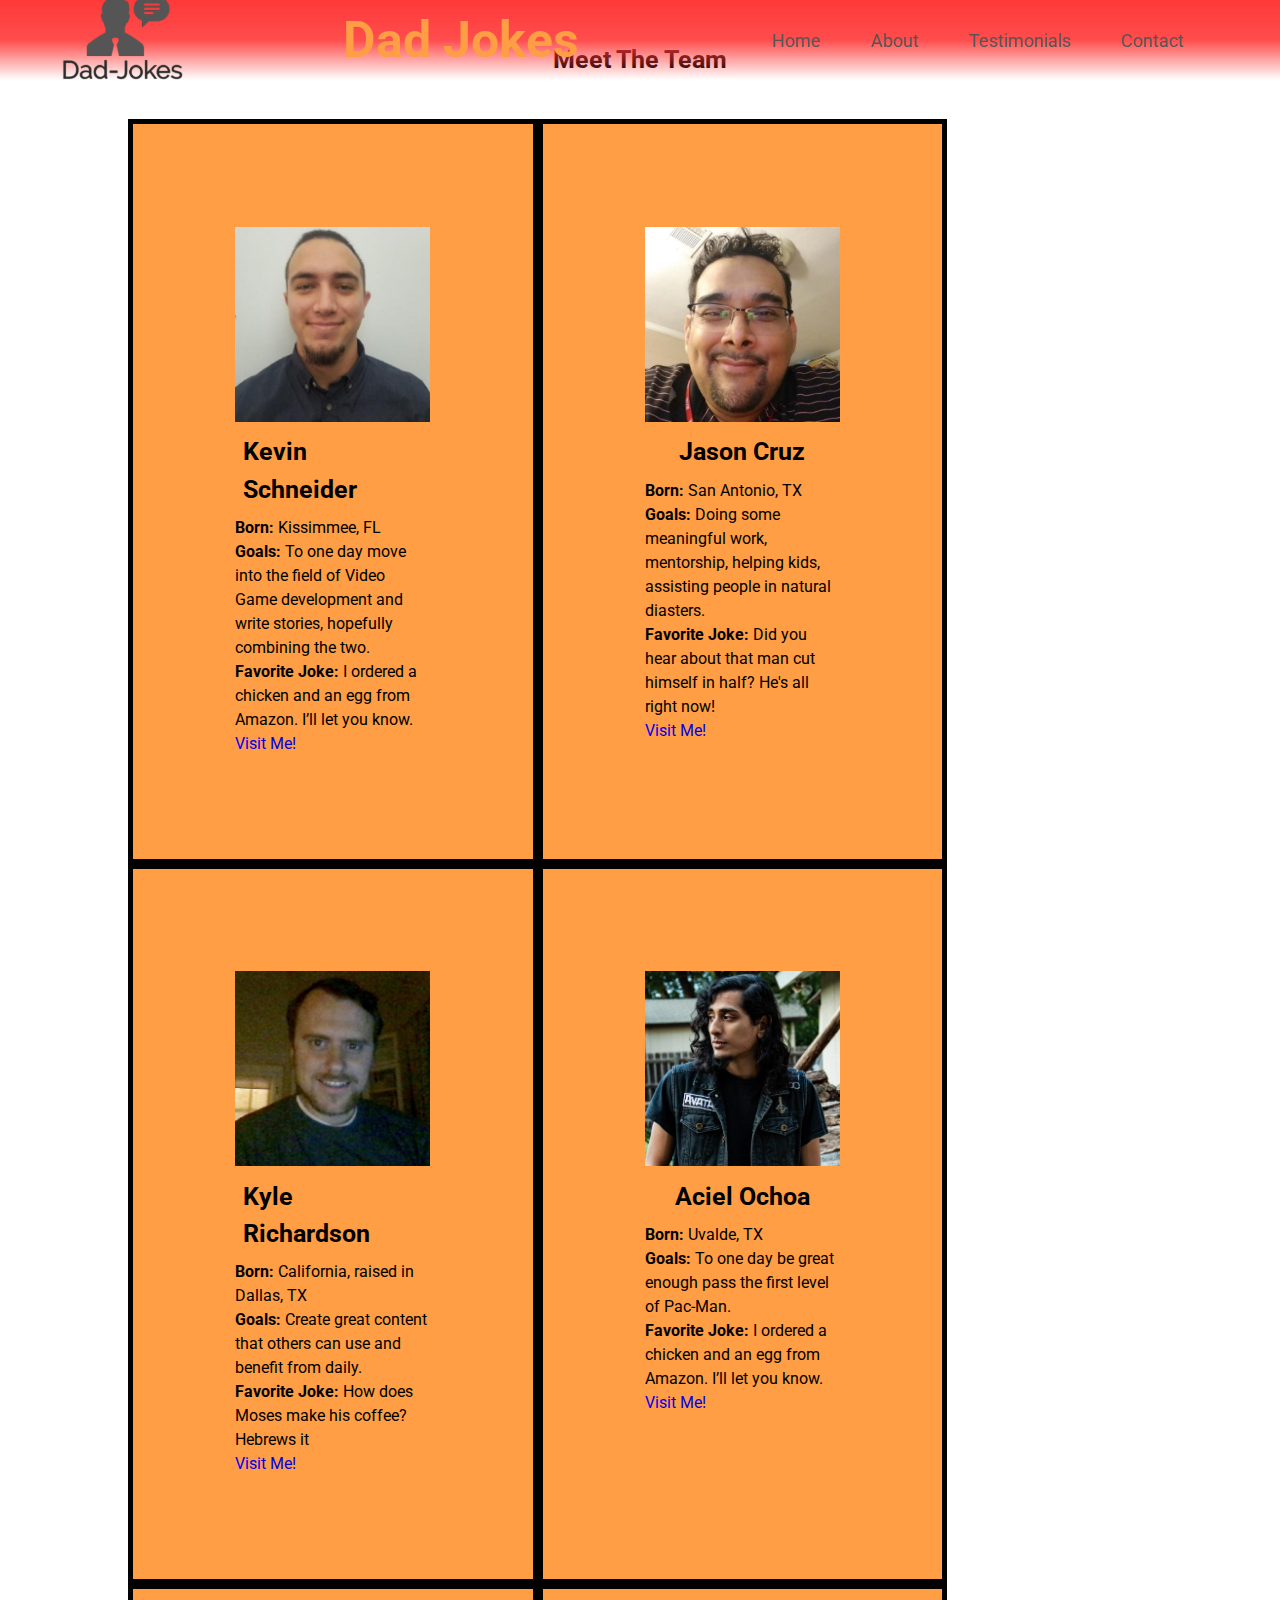
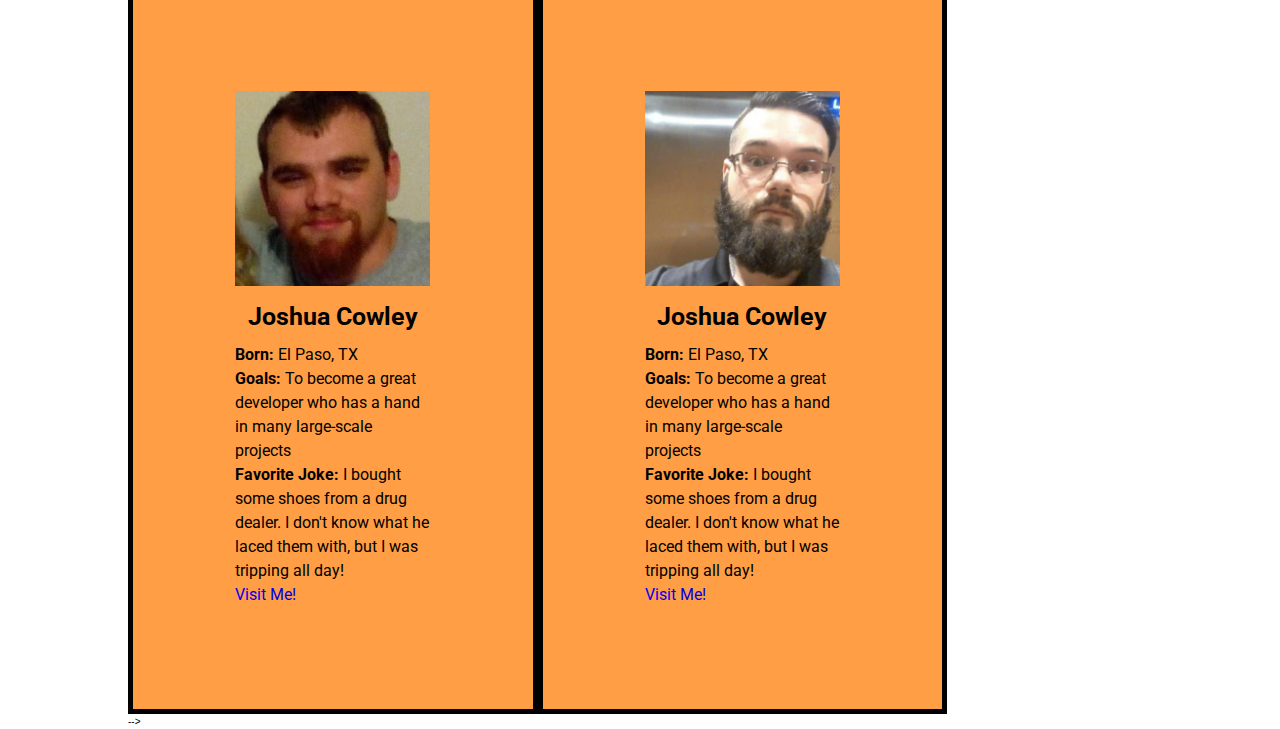
==== commit c493a96d: "Merge remote-tracking branch 'origin' into jason-cruz" ====
--- a/about.html
+++ b/about.html
@@ -8,7 +8,7 @@
    <title>Dad Jokes | Home</title>
    <meta name="viewport" content="width=device-width, initial-scale=1.0">
    <link href='css/index.css' rel='stylesheet'>
-   <link href="https://fonts.googleapis.com/css?family=Roboto&display=swap" rel="stylesheet"> 
+   <link href="https://fonts.googleapis.com/css?family=Roboto&display=swap" rel="stylesheet">
 </head>
 
 <body>
@@ -17,7 +17,7 @@
          <img src='img/Dad-Joke-Logo.png' alt='Dad Joke logo.'>
          <h1>Dad Jokes</h1>
          <nav>
-            <a href='landing-page.html'>Home</a>
+            <a href='index.html'>Home</a>
             <a href='about.html'>About</a>
             <a href='#'>Testimonials</a>
             <a href='contact.html'>Contact</a>
@@ -27,8 +27,8 @@
 
    <div class="main-content">
       <h1 class='meet'>Meet The Team</h1>
+
       <section class="ui-box">
-
          <div class="content-box">
             <img src="img/52680419.jpg" alt="Kevin Schneider">
             <h1 class="ui-names">Kevin Schneider</h1>
@@ -48,18 +48,6 @@
             <p><b>Goals:</b> Doing some meaningful work, mentorship, helping kids, assisting people in natural diasters.
             </p>
             <p><b>Favorite Joke:</b> Did you hear about that man cut himself in half? He's all right now!</p>
-
-            <a class="button" href="#">Visit Me!</a>
-         </div>
-
-         <div class="content-box">
-            <img src="img/8921433.jpg" alt="Mark Stahl">
-            <h1 class="ui-names">Mark Stahl</h1>
-            <p><b>Born:</b> Philadelphia, raised in New Jersey</p>
-            <p><b>Goals:</b> To hack the mainframe. DUH!
-            </p>
-            <p><b>Favorite Joke:</b> When Chuck Norris jumps in a lake, he doesn't get wet, the lake gets Chuck
-               Norris'd.</p>
 
             <a class="button" href="#">Visit Me!</a>
          </div>
--- a/css/index.css
+++ b/css/index.css
@@ -156,7 +156,7 @@
 p,
 a,
 button {
-  font-family: 'Roboto', sans-serif;
+  font-family: 'Roboto', monospace;
 }
 .landing {
   display: flex;
@@ -165,86 +165,64 @@
   align-items: center;
   flex-direction: column;
 }
+@media screen and (max-width: 1680px) {
+  .footer {
+    bottom: 3.5em;
+    left: 3.5em;
+  }
+}
+@media screen and (max-width: 736px) {
+  .footer {
+    bottom: 2em;
+    left: 2em;
+  }
+}
+@media screen and (max-width: 360px) {
+  .footer {
+    bottom: 1.25em;
+    left: 1.25em;
+  }
+}
+@media screen and (max-height: 640px) {
+  .footer {
+    bottom: auto;
+    left: auto;
+    margin: 1em 0 0 0;
+    position: relative;
+  }
+}
 .landing header {
   width: 100%;
-  max-width: 1000px;
+  margin: 0 auto;
   display: flex;
   flex-wrap: no-wrap;
   justify-content: space-around;
   align-items: center;
-  height: 100px;
+  height: 80px;
   background: linear-gradient(#ff3939, rgba(255, 57, 57, 0.9), rgba(255, 57, 57, 0));
   position: fixed;
   z-index: 9999;
 }
-@media (max-width: 800px) {
-  .landing header {
-    height: auto;
-    flex-wrap: wrap;
-  }
-}
-@media (max-width: 600px) {
-  .landing header {
-    position: relative;
-  }
-}
 .landing header img {
-  width: 100px;
-  height: 75px;
-  margin: 2%;
+  margin: 1%;
+  width: 10%;
 }
 .landing header h1 {
   color: #ff9e44;
   font-size: 5rem;
 }
-@media (max-width: 800px) {
-  .landing header h1 {
-    font-size: 3rem;
-  }
-}
 .landing header nav {
-  width: 45%;
+  width: 40%;
   display: flex;
   flex-wrap: no-wrap;
   justify-content: space-evenly;
-}
-@media (max-width: 800px) {
-  .landing header nav {
-    flex-wrap: wrap;
-  }
-}
-@media (max-width: 600px) {
-  .landing header nav {
-    width: 100%;
-  }
 }
 .landing header nav a {
   color: #555;
   font-size: 1.8rem;
-  text-align: center;
-}
-@media (max-width: 800px) {
-  .landing header nav a {
-    width: 45%;
-  }
-}
-@media (max-width: 600px) {
-  .landing header nav a {
-    width: 48%;
-    color: #ff9e44;
-    font-size: 2rem;
-    background: rgba(255, 255, 255, 0.1);
-    margin: 2px;
-  }
 }
 .landing header nav a:hover {
   color: #ff9e44;
-}
-@media (max-width: 600px) {
-  .landing header nav a:hover {
-    color: #555;
-    background: rgba(255, 255, 255, 0.3);
-  }
 }
 .landing header nav a:active {
   color: #ff3939;
@@ -258,21 +236,6 @@
   height: 60px;
   background: linear-gradient(rgba(85, 85, 85, 0), #555555);
 }
-@media (max-width: 800px) {
-  .landing footer {
-    flex-flow: wrap-reverse row-reverse;
-    height: auto;
-  }
-}
-@media (max-width: 800px) {
-  .landing footer nav {
-    width: 100%;
-    display: flex;
-    flex-wrap: wrap;
-    justify-content: center;
-    text-align: center;
-  }
-}
 .landing footer p {
   font-size: 1.2rem;
   margin: 15px 30px;
@@ -282,34 +245,51 @@
   color: #ff9e44;
   height: 30px;
 }
-@media (max-width: 800px) {
-  .landing footer a {
-    width: 100%;
-    margin: 5px;
-  }
-}
 .landing footer a:hover {
   color: #ff3939;
 }
 .landing footer a:active {
   color: white;
 }
+footer {
+  width: 100%;
+  display: flex;
+  flex-wrap: no-wrap;
+  justify-content: space-between;
+  align-items: flex-end;
+  height: 60px;
+  background: linear-gradient(rgba(85, 85, 85, 0), #555555);
+}
+footer p {
+  font-size: 1.2rem;
+  margin: 15px 30px;
+}
+footer a {
+  margin: 15px 30px;
+  color: #ff9e44;
+  height: 30px;
+}
+footer a:hover {
+  color: #ff3939;
+}
+footer a:active {
+  color: white;
+}
 .landing {
   background-image: radial-gradient(circle, rgba(114, 22, 22, 0), rgba(114, 22, 22, 0.7), #721616);
-  max-width: 1000px;
 }
 .landing .bg-img {
   position: fixed;
   opacity: 0.5;
   z-index: -9999;
   margin-bottom: 100px;
-  max-width: 1000px;
 }
 .landing .top {
   width: 90%;
   display: flex;
   flex-wrap: wrap;
   justify-content: flex-start;
+  height: 200px;
   margin-top: 80px;
 }
 .landing .top #question {
@@ -329,43 +309,23 @@
   margin: 50px;
   width: 100%;
   text-align: center;
+  text-shadow: 5px 5px 10px black;
   border-bottom: 1px solid rgba(0, 0, 0, 0.5);
   border-top: 1px solid rgba(0, 0, 0, 0.5);
-  background: rgba(255, 255, 255, 0.2);
 }
 .landing .top #carousel p {
   font-size: 4rem;
 }
-@media (max-width: 800px) {
-  .landing .top #carousel p {
-    font-size: 3rem;
-  }
-}
-@media (max-width: 500px) {
-  .landing .top #carousel p {
-    font-size: 2.5rem;
-  }
-}
 .landing .top #carousel p #up {
   color: #ff9e44;
   font-size: 4.5rem;
-}
-@media (max-width: 800px) {
-  .landing .top #carousel p #up {
-    font-size: 3.5rem;
-  }
-}
-@media (max-width: 800px) {
-  .landing .top #carousel p #up {
-    font-size: 3rem;
-  }
 }
 .landing .mid {
   width: 90%;
   display: flex;
   flex-wrap: wrap;
   justify-content: center;
-  margin-top: 50px;
+  text-shadow: 2px 2px 5px black;
 }
 .landing .mid p {
   text-align: center;
@@ -397,6 +357,7 @@
   color: white;
   border: none;
   border-radius: 10px;
+  box-shadow: -4px 4px rgba(0, 0, 0, 0.5);
 }
 .landing .mid button span {
   position: relative;
@@ -413,6 +374,10 @@
 .landing .mid button:hover span:after {
   opacity: 1;
 }
+.landing .mid button:active {
+  transform: translate(-2px, 2px);
+  box-shadow: -2px 2px rgba(0, 0, 0, 0.8);
+}
 .landing .mid .already {
   width: 100%;
   display: flex;
@@ -455,9 +420,11 @@
 }
 .content-box {
   justify-content: space-evenly;
+  width: 40%;
   height: auto;
   background: #ff9e44;
   border: 5px solid black;
+  padding: 10%;
 }
 .title-names,
 h1 {
@@ -472,20 +439,6 @@
 }
 h1 {
   font-size: 2.5rem;
-}
-.button {
-  display: flex;
-  margin-top: 3%;
-  padding: 10px 10px;
-  border-radius: 4px;
-  background-color: #ff3939;
-  border: none;
-  text-decoration: none;
-  color: #ff9e44;
-  font-size: 20px;
-}
-.button a {
-  text-align: center;
 }
 .contact-container {
   display: flex;
@@ -574,6 +527,7 @@
   margin-top: 100px;
   text-align: center;
   width: 80%;
+  text-shadow: 2px 2px 5px black;
 }
 .testimonials .opening p {
   line-height: 2;
@@ -593,11 +547,6 @@
   display: flex;
   flex-wrap: nowrap;
   justify-content: space-around;
-}
-@media (max-width: 800px) {
-  .testimonials #dad-container {
-    flex-wrap: wrap;
-  }
 }
 .testimonials #dad-container .dad {
   width: 18%;
@@ -607,17 +556,6 @@
   flex-wrap: wrap;
   justify-content: center;
 }
-@media (max-width: 800px) {
-  .testimonials #dad-container .dad {
-    width: 35%;
-    margin: 10px;
-  }
-}
-@media (max-width: 500px) {
-  .testimonials #dad-container .dad {
-    width: 75%;
-  }
-}
 .testimonials #dad-container .dad h2 {
   color: primary;
   font-size: 1.8rem;
@@ -634,29 +572,13 @@
 .testimonials #dad-container .dad .hover-reveal p {
   padding: 20px;
 }
-@media (max-width: 800px) {
-  .testimonials #dad-container .dad .hover-reveal p {
-    font-size: 1.4rem;
-    padding: 10px;
-  }
-}
 .testimonials #dad-container .dad:hover {
   width: 35%;
   background: #ffab5e;
-  height: auto;
-}
-@media (max-width: 800px) {
-  .testimonials #dad-container .dad:hover {
-    width: 50%;
-  }
-}
-@media (max-width: 500px) {
-  .testimonials #dad-container .dad:hover {
-    width: 100%;
-  }
 }
 .testimonials #dad-container .dad:hover .hover-reveal {
   display: block;
+  transition: 1s;
 }
 .testimonials .signup {
   display: flex;
@@ -666,6 +588,7 @@
 }
 .testimonials .signup .signup-half {
   margin: 25px;
+  text-shadow: 2px 2px 5px black;
 }
 .testimonials .signup .signup-half p {
   font-size: 3rem;
@@ -677,10 +600,14 @@
   border: none;
   width: 50px;
   font-size: 2rem;
+  box-shadow: -3px 3px rgba(0, 0, 0, 0.5);
 }
 .testimonials .signup .signup-half button:hover {
   background: #ffab5e;
 }
 .testimonials .signup .signup-half button:active {
   background: #ff9e44;
-}
+  color: #ff9e44;
+  transform: translate(-2px, 2px);
+  box-shadow: -1px 1px rgba(0, 0, 0, 0.8);
+}
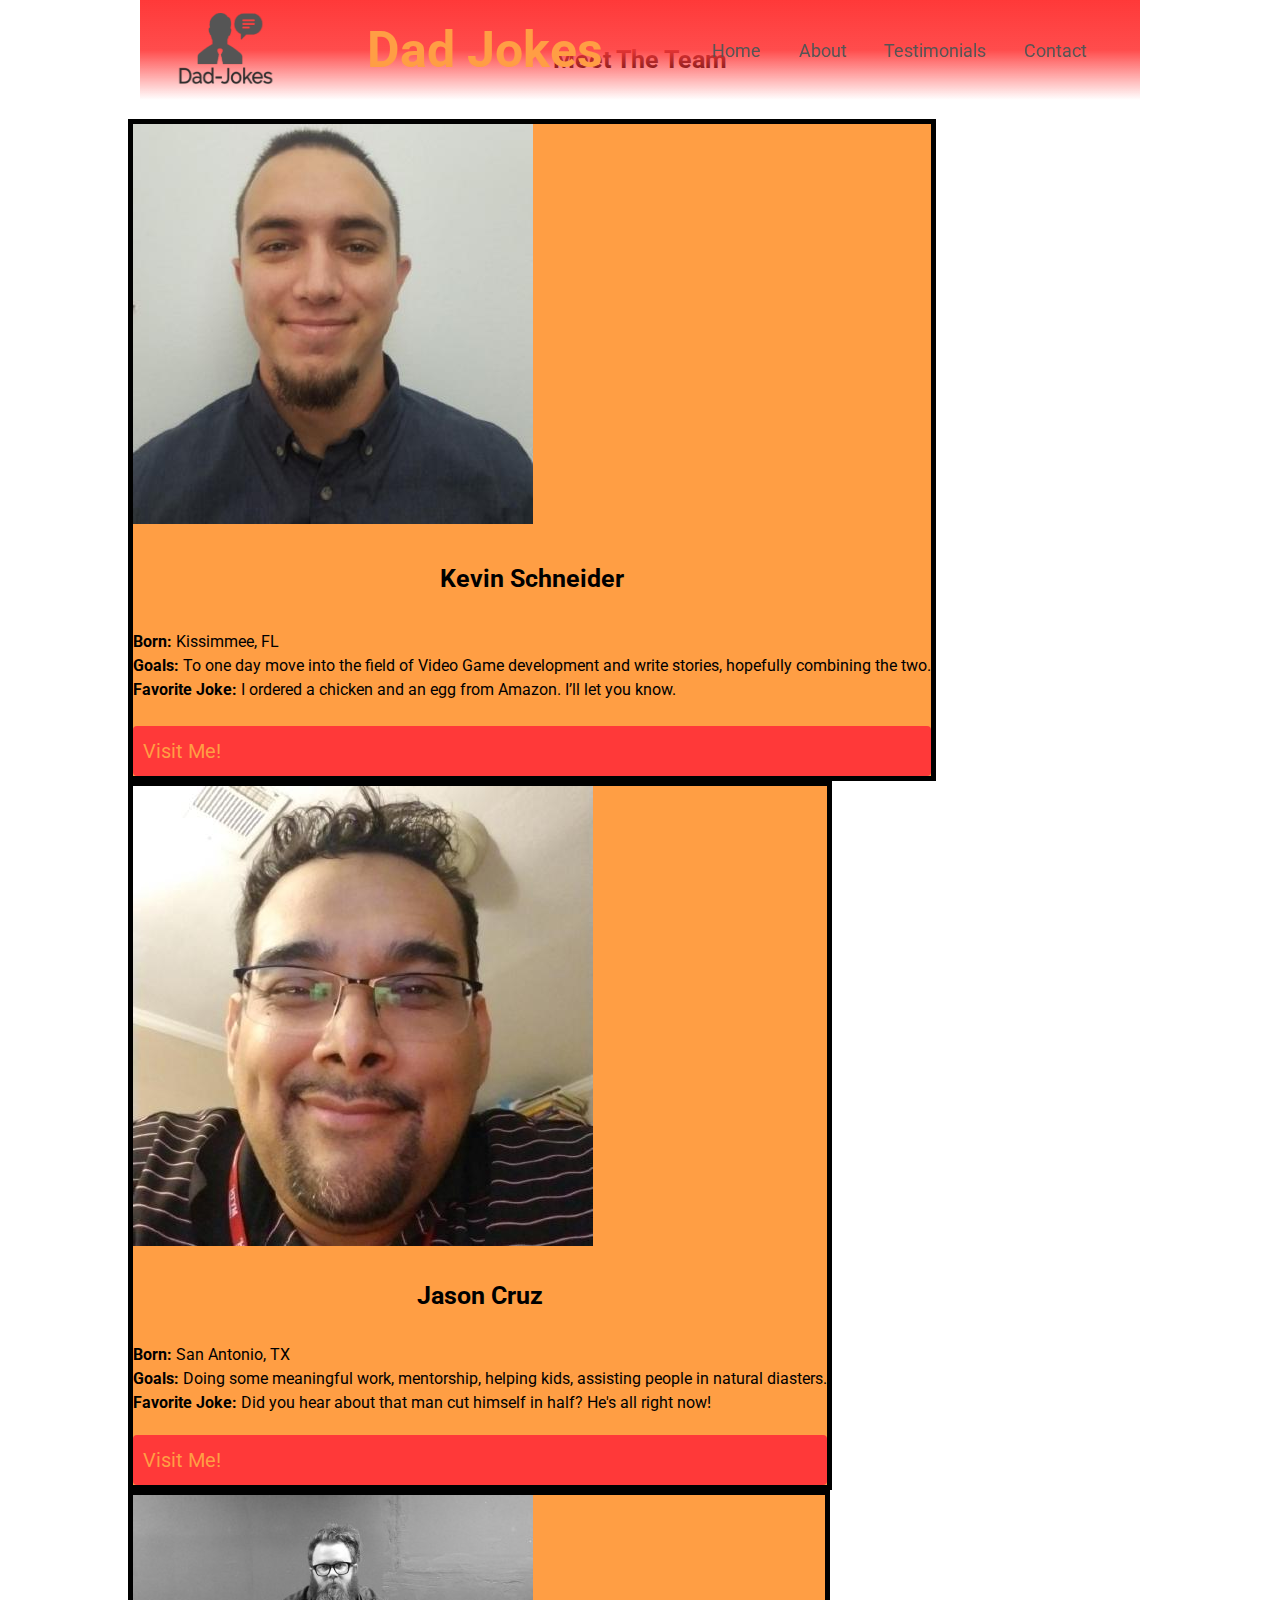
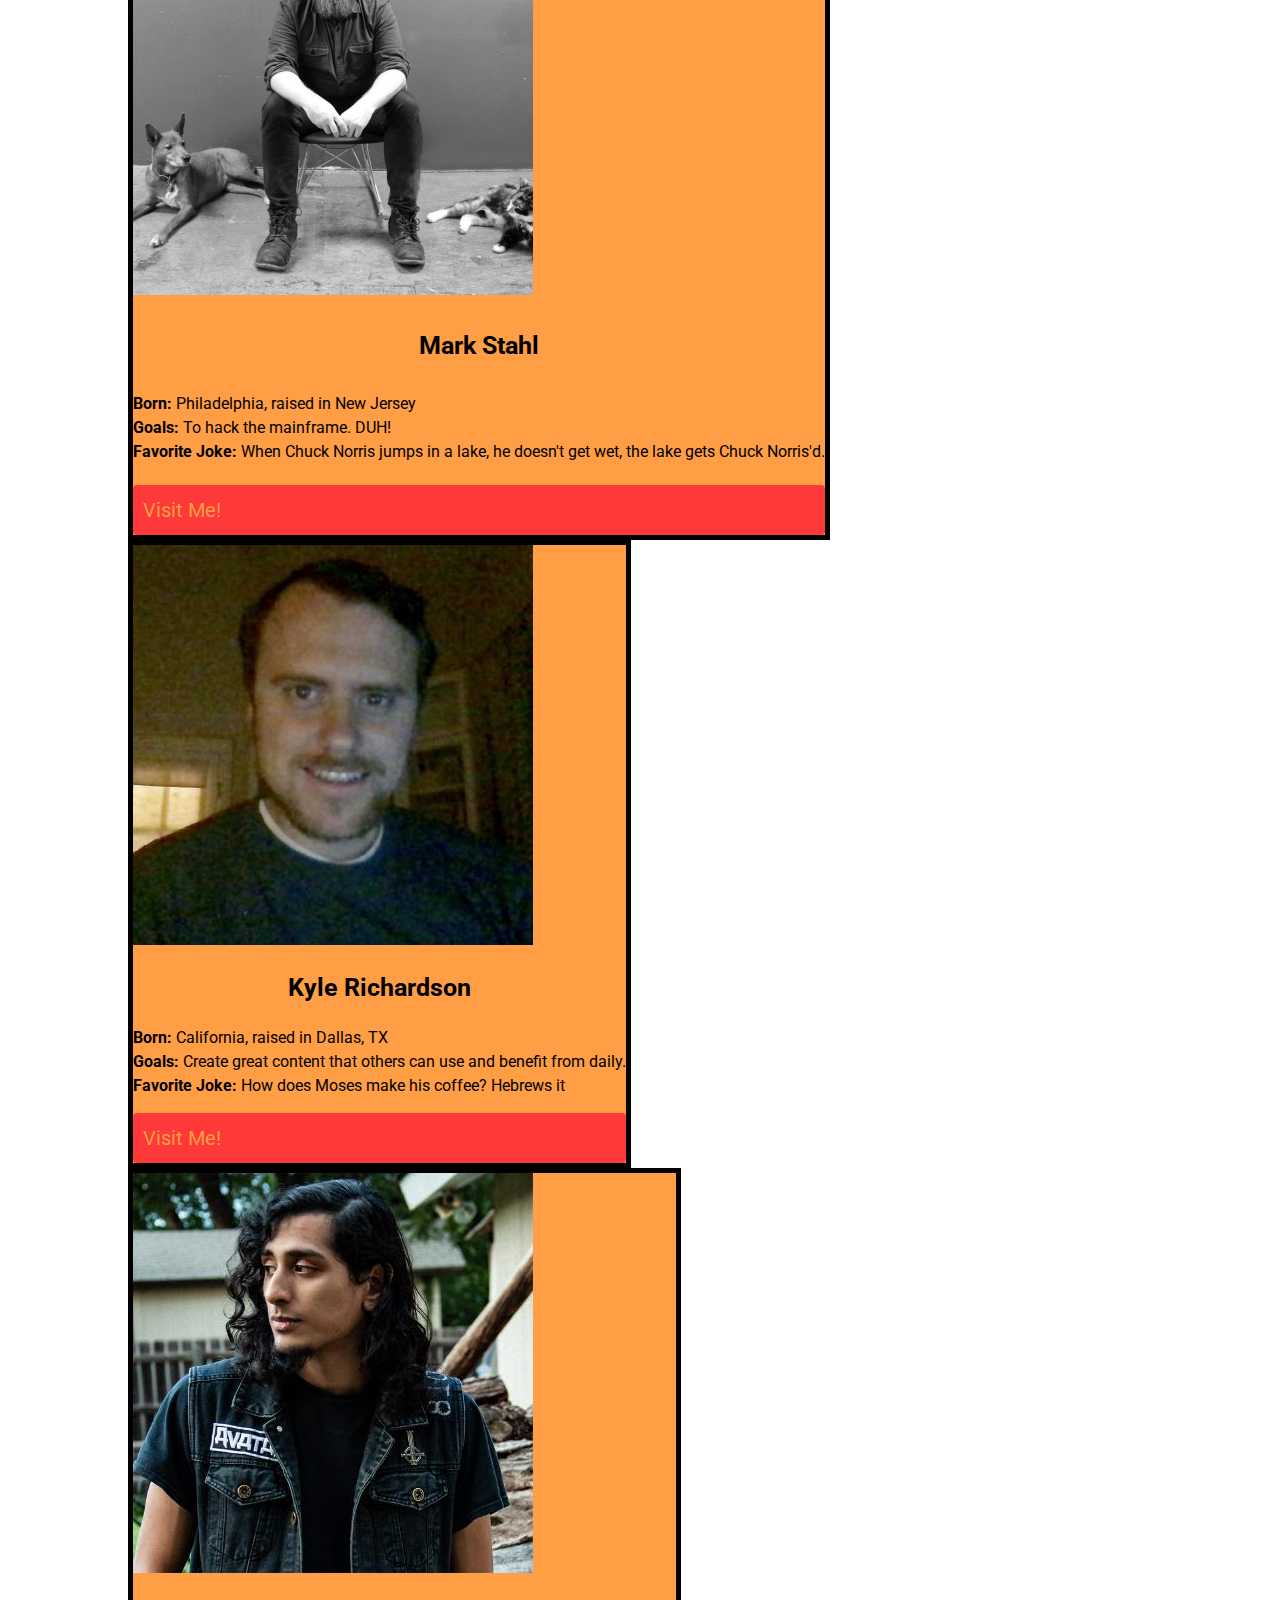
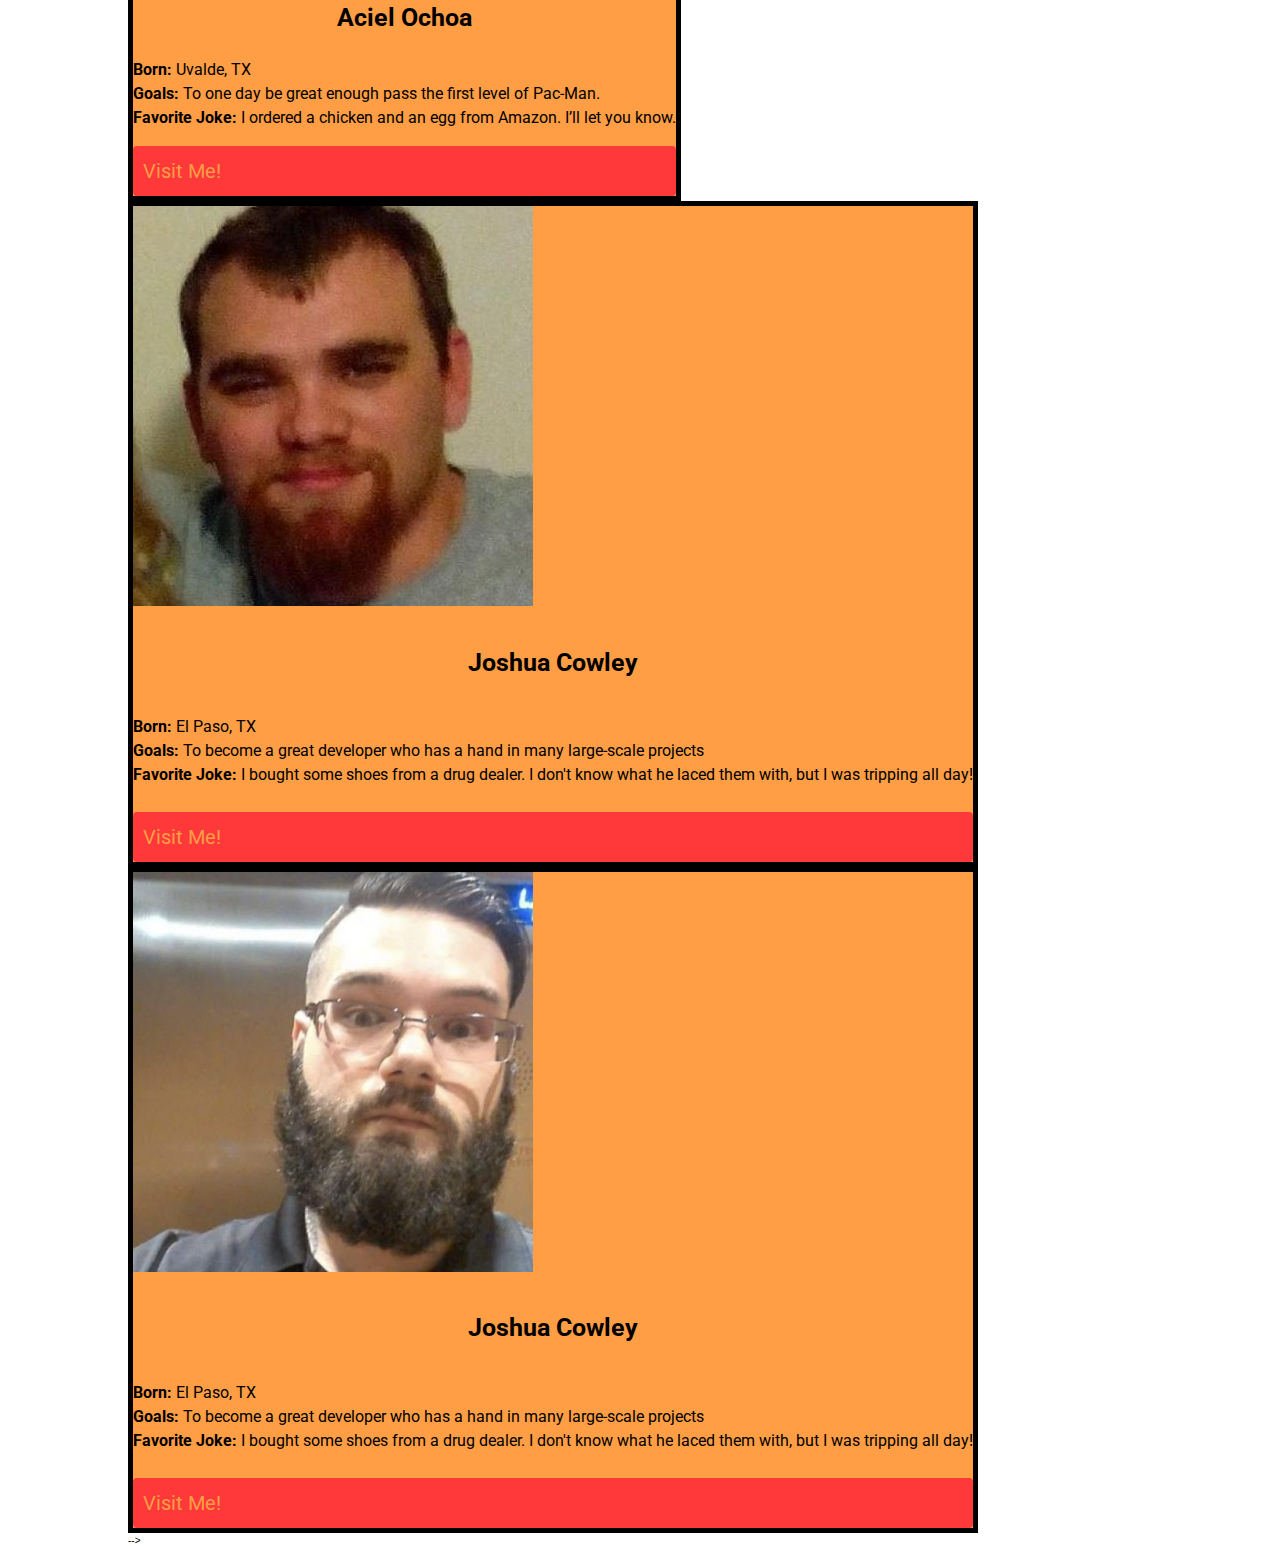
==== commit 99b894fb: "Merge pull request #5 from Build-Week-PT-Dad-Jokes/KJ-Schneider" ====
--- a/about.html
+++ b/about.html
@@ -8,7 +8,7 @@
    <title>Dad Jokes | Home</title>
    <meta name="viewport" content="width=device-width, initial-scale=1.0">
    <link href='css/index.css' rel='stylesheet'>
-   <link href="https://fonts.googleapis.com/css?family=Roboto&display=swap" rel="stylesheet">
+   <link href="https://fonts.googleapis.com/css?family=Roboto&display=swap" rel="stylesheet"> 
 </head>
 
 <body>
@@ -17,7 +17,7 @@
          <img src='img/Dad-Joke-Logo.png' alt='Dad Joke logo.'>
          <h1>Dad Jokes</h1>
          <nav>
-            <a href='index.html'>Home</a>
+            <a href='landing-page.html'>Home</a>
             <a href='about.html'>About</a>
             <a href='#'>Testimonials</a>
             <a href='contact.html'>Contact</a>
@@ -27,8 +27,8 @@
 
    <div class="main-content">
       <h1 class='meet'>Meet The Team</h1>
+      <section class="ui-box">
 
-      <section class="ui-box">
          <div class="content-box">
             <img src="img/52680419.jpg" alt="Kevin Schneider">
             <h1 class="ui-names">Kevin Schneider</h1>
@@ -48,6 +48,18 @@
             <p><b>Goals:</b> Doing some meaningful work, mentorship, helping kids, assisting people in natural diasters.
             </p>
             <p><b>Favorite Joke:</b> Did you hear about that man cut himself in half? He's all right now!</p>
+
+            <a class="button" href="#">Visit Me!</a>
+         </div>
+
+         <div class="content-box">
+            <img src="img/8921433.jpg" alt="Mark Stahl">
+            <h1 class="ui-names">Mark Stahl</h1>
+            <p><b>Born:</b> Philadelphia, raised in New Jersey</p>
+            <p><b>Goals:</b> To hack the mainframe. DUH!
+            </p>
+            <p><b>Favorite Joke:</b> When Chuck Norris jumps in a lake, he doesn't get wet, the lake gets Chuck
+               Norris'd.</p>
 
             <a class="button" href="#">Visit Me!</a>
          </div>
--- a/css/index.css
+++ b/css/index.css
@@ -156,7 +156,7 @@
 p,
 a,
 button {
-  font-family: 'Roboto', monospace;
+  font-family: 'Roboto', sans-serif;
 }
 .landing {
   display: flex;
@@ -165,64 +165,86 @@
   align-items: center;
   flex-direction: column;
 }
-@media screen and (max-width: 1680px) {
-  .footer {
-    bottom: 3.5em;
-    left: 3.5em;
-  }
-}
-@media screen and (max-width: 736px) {
-  .footer {
-    bottom: 2em;
-    left: 2em;
-  }
-}
-@media screen and (max-width: 360px) {
-  .footer {
-    bottom: 1.25em;
-    left: 1.25em;
-  }
-}
-@media screen and (max-height: 640px) {
-  .footer {
-    bottom: auto;
-    left: auto;
-    margin: 1em 0 0 0;
-    position: relative;
-  }
-}
 .landing header {
   width: 100%;
-  margin: 0 auto;
+  max-width: 1000px;
   display: flex;
   flex-wrap: no-wrap;
   justify-content: space-around;
   align-items: center;
-  height: 80px;
+  height: 100px;
   background: linear-gradient(#ff3939, rgba(255, 57, 57, 0.9), rgba(255, 57, 57, 0));
   position: fixed;
   z-index: 9999;
 }
+@media (max-width: 800px) {
+  .landing header {
+    height: auto;
+    flex-wrap: wrap;
+  }
+}
+@media (max-width: 600px) {
+  .landing header {
+    position: relative;
+  }
+}
 .landing header img {
-  margin: 1%;
-  width: 10%;
+  width: 100px;
+  height: 75px;
+  margin: 2%;
 }
 .landing header h1 {
   color: #ff9e44;
   font-size: 5rem;
 }
+@media (max-width: 800px) {
+  .landing header h1 {
+    font-size: 3rem;
+  }
+}
 .landing header nav {
-  width: 40%;
+  width: 45%;
   display: flex;
   flex-wrap: no-wrap;
   justify-content: space-evenly;
+}
+@media (max-width: 800px) {
+  .landing header nav {
+    flex-wrap: wrap;
+  }
+}
+@media (max-width: 600px) {
+  .landing header nav {
+    width: 100%;
+  }
 }
 .landing header nav a {
   color: #555;
   font-size: 1.8rem;
+  text-align: center;
+}
+@media (max-width: 800px) {
+  .landing header nav a {
+    width: 45%;
+  }
+}
+@media (max-width: 600px) {
+  .landing header nav a {
+    width: 48%;
+    color: #ff9e44;
+    font-size: 2rem;
+    background: rgba(255, 255, 255, 0.1);
+    margin: 2px;
+  }
 }
 .landing header nav a:hover {
   color: #ff9e44;
+}
+@media (max-width: 600px) {
+  .landing header nav a:hover {
+    color: #555;
+    background: rgba(255, 255, 255, 0.3);
+  }
 }
 .landing header nav a:active {
   color: #ff3939;
@@ -236,6 +258,21 @@
   height: 60px;
   background: linear-gradient(rgba(85, 85, 85, 0), #555555);
 }
+@media (max-width: 800px) {
+  .landing footer {
+    flex-flow: wrap-reverse row-reverse;
+    height: auto;
+  }
+}
+@media (max-width: 800px) {
+  .landing footer nav {
+    width: 100%;
+    display: flex;
+    flex-wrap: wrap;
+    justify-content: center;
+    text-align: center;
+  }
+}
 .landing footer p {
   font-size: 1.2rem;
   margin: 15px 30px;
@@ -245,51 +282,34 @@
   color: #ff9e44;
   height: 30px;
 }
+@media (max-width: 800px) {
+  .landing footer a {
+    width: 100%;
+    margin: 5px;
+  }
+}
 .landing footer a:hover {
   color: #ff3939;
 }
 .landing footer a:active {
   color: white;
 }
-footer {
-  width: 100%;
-  display: flex;
-  flex-wrap: no-wrap;
-  justify-content: space-between;
-  align-items: flex-end;
-  height: 60px;
-  background: linear-gradient(rgba(85, 85, 85, 0), #555555);
-}
-footer p {
-  font-size: 1.2rem;
-  margin: 15px 30px;
-}
-footer a {
-  margin: 15px 30px;
-  color: #ff9e44;
-  height: 30px;
-}
-footer a:hover {
-  color: #ff3939;
-}
-footer a:active {
-  color: white;
-}
 .landing {
   background-image: radial-gradient(circle, rgba(114, 22, 22, 0), rgba(114, 22, 22, 0.7), #721616);
+  max-width: 1000px;
 }
 .landing .bg-img {
   position: fixed;
   opacity: 0.5;
   z-index: -9999;
   margin-bottom: 100px;
+  max-width: 1000px;
 }
 .landing .top {
   width: 90%;
   display: flex;
   flex-wrap: wrap;
   justify-content: flex-start;
-  height: 200px;
   margin-top: 80px;
 }
 .landing .top #question {
@@ -309,23 +329,43 @@
   margin: 50px;
   width: 100%;
   text-align: center;
-  text-shadow: 5px 5px 10px black;
   border-bottom: 1px solid rgba(0, 0, 0, 0.5);
   border-top: 1px solid rgba(0, 0, 0, 0.5);
+  background: rgba(255, 255, 255, 0.2);
 }
 .landing .top #carousel p {
   font-size: 4rem;
 }
+@media (max-width: 800px) {
+  .landing .top #carousel p {
+    font-size: 3rem;
+  }
+}
+@media (max-width: 500px) {
+  .landing .top #carousel p {
+    font-size: 2.5rem;
+  }
+}
 .landing .top #carousel p #up {
   color: #ff9e44;
   font-size: 4.5rem;
+}
+@media (max-width: 800px) {
+  .landing .top #carousel p #up {
+    font-size: 3.5rem;
+  }
+}
+@media (max-width: 800px) {
+  .landing .top #carousel p #up {
+    font-size: 3rem;
+  }
 }
 .landing .mid {
   width: 90%;
   display: flex;
   flex-wrap: wrap;
   justify-content: center;
-  text-shadow: 2px 2px 5px black;
+  margin-top: 50px;
 }
 .landing .mid p {
   text-align: center;
@@ -357,7 +397,6 @@
   color: white;
   border: none;
   border-radius: 10px;
-  box-shadow: -4px 4px rgba(0, 0, 0, 0.5);
 }
 .landing .mid button span {
   position: relative;
@@ -374,10 +413,6 @@
 .landing .mid button:hover span:after {
   opacity: 1;
 }
-.landing .mid button:active {
-  transform: translate(-2px, 2px);
-  box-shadow: -2px 2px rgba(0, 0, 0, 0.8);
-}
 .landing .mid .already {
   width: 100%;
   display: flex;
@@ -420,11 +455,9 @@
 }
 .content-box {
   justify-content: space-evenly;
-  width: 40%;
   height: auto;
   background: #ff9e44;
   border: 5px solid black;
-  padding: 10%;
 }
 .title-names,
 h1 {
@@ -439,6 +472,20 @@
 }
 h1 {
   font-size: 2.5rem;
+}
+.button {
+  display: flex;
+  margin-top: 3%;
+  padding: 10px 10px;
+  border-radius: 4px;
+  background-color: #ff3939;
+  border: none;
+  text-decoration: none;
+  color: #ff9e44;
+  font-size: 20px;
+}
+.button a {
+  text-align: center;
 }
 .contact-container {
   display: flex;
@@ -527,7 +574,6 @@
   margin-top: 100px;
   text-align: center;
   width: 80%;
-  text-shadow: 2px 2px 5px black;
 }
 .testimonials .opening p {
   line-height: 2;
@@ -547,6 +593,11 @@
   display: flex;
   flex-wrap: nowrap;
   justify-content: space-around;
+}
+@media (max-width: 800px) {
+  .testimonials #dad-container {
+    flex-wrap: wrap;
+  }
 }
 .testimonials #dad-container .dad {
   width: 18%;
@@ -556,6 +607,17 @@
   flex-wrap: wrap;
   justify-content: center;
 }
+@media (max-width: 800px) {
+  .testimonials #dad-container .dad {
+    width: 35%;
+    margin: 10px;
+  }
+}
+@media (max-width: 500px) {
+  .testimonials #dad-container .dad {
+    width: 75%;
+  }
+}
 .testimonials #dad-container .dad h2 {
   color: primary;
   font-size: 1.8rem;
@@ -572,13 +634,29 @@
 .testimonials #dad-container .dad .hover-reveal p {
   padding: 20px;
 }
+@media (max-width: 800px) {
+  .testimonials #dad-container .dad .hover-reveal p {
+    font-size: 1.4rem;
+    padding: 10px;
+  }
+}
 .testimonials #dad-container .dad:hover {
   width: 35%;
   background: #ffab5e;
+  height: auto;
+}
+@media (max-width: 800px) {
+  .testimonials #dad-container .dad:hover {
+    width: 50%;
+  }
+}
+@media (max-width: 500px) {
+  .testimonials #dad-container .dad:hover {
+    width: 100%;
+  }
 }
 .testimonials #dad-container .dad:hover .hover-reveal {
   display: block;
-  transition: 1s;
 }
 .testimonials .signup {
   display: flex;
@@ -588,7 +666,6 @@
 }
 .testimonials .signup .signup-half {
   margin: 25px;
-  text-shadow: 2px 2px 5px black;
 }
 .testimonials .signup .signup-half p {
   font-size: 3rem;
@@ -600,14 +677,10 @@
   border: none;
   width: 50px;
   font-size: 2rem;
-  box-shadow: -3px 3px rgba(0, 0, 0, 0.5);
 }
 .testimonials .signup .signup-half button:hover {
   background: #ffab5e;
 }
 .testimonials .signup .signup-half button:active {
   background: #ff9e44;
-  color: #ff9e44;
-  transform: translate(-2px, 2px);
-  box-shadow: -1px 1px rgba(0, 0, 0, 0.8);
-}
+}
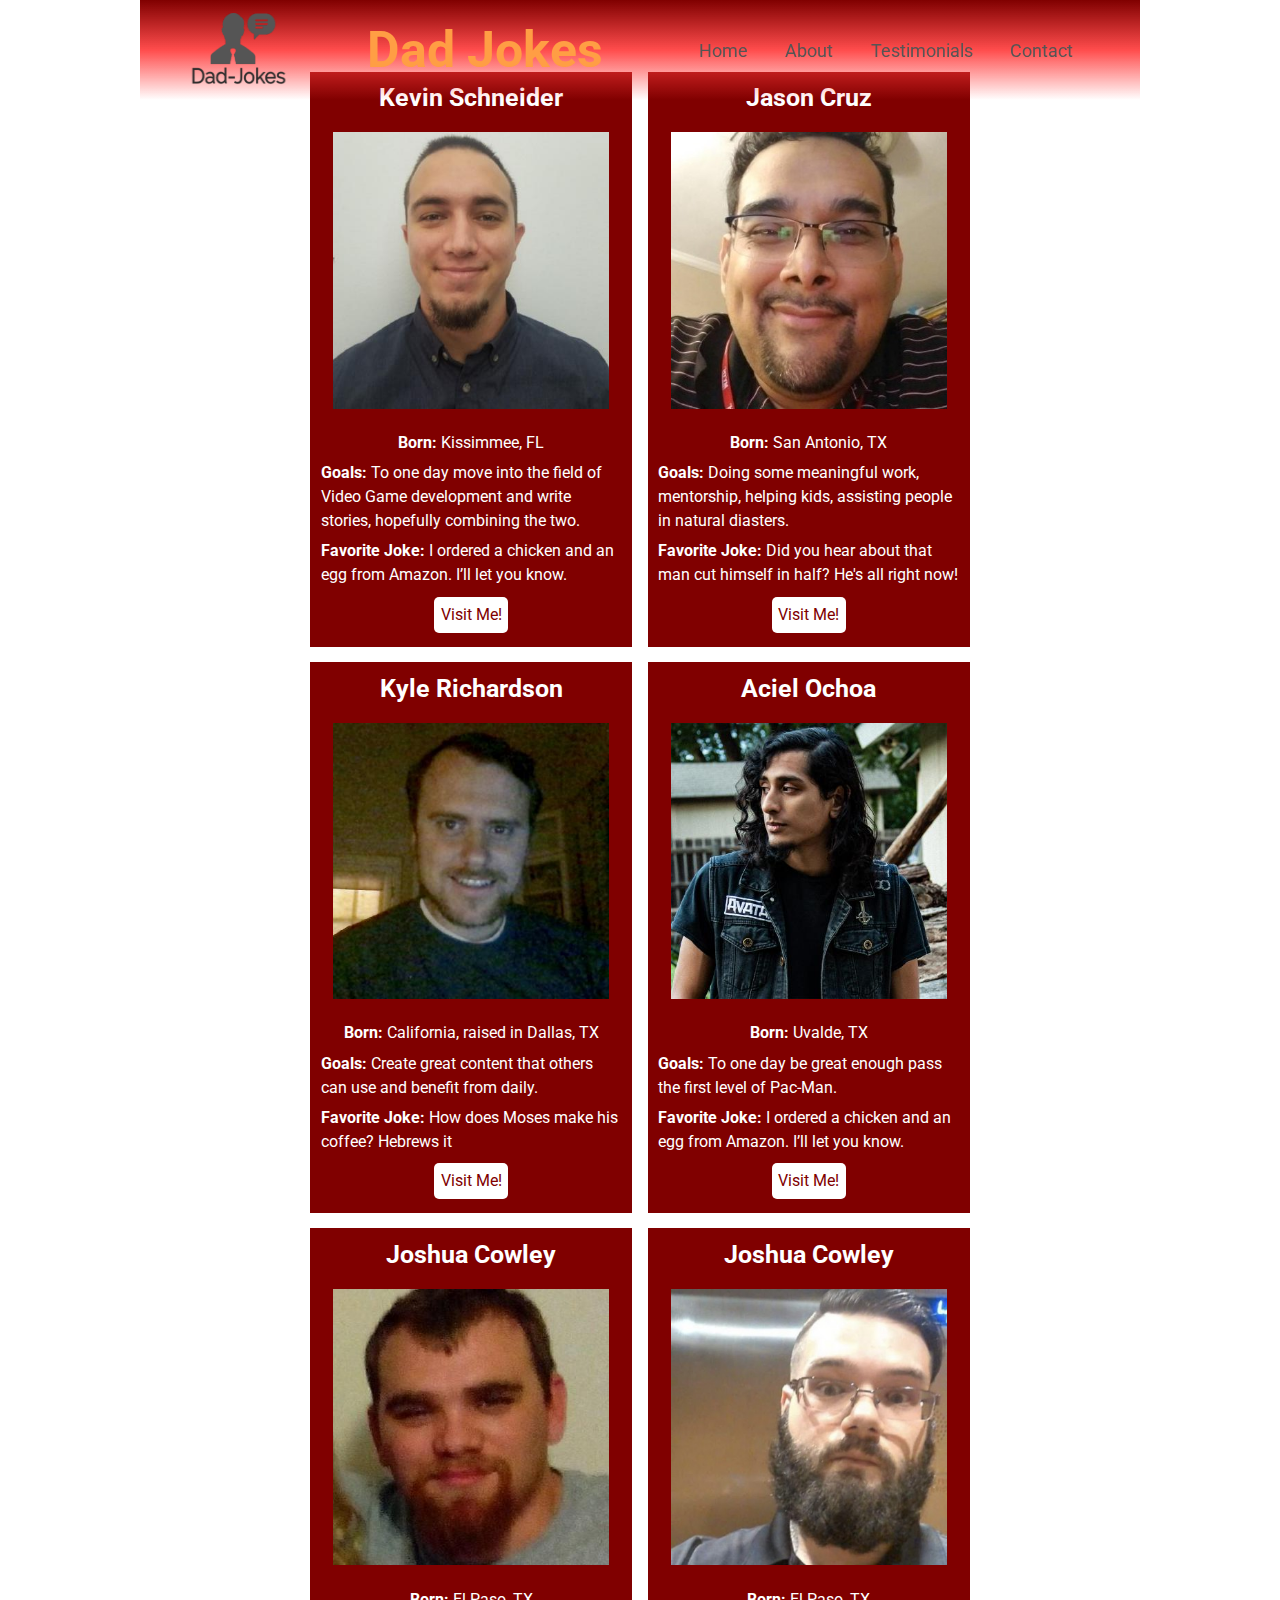
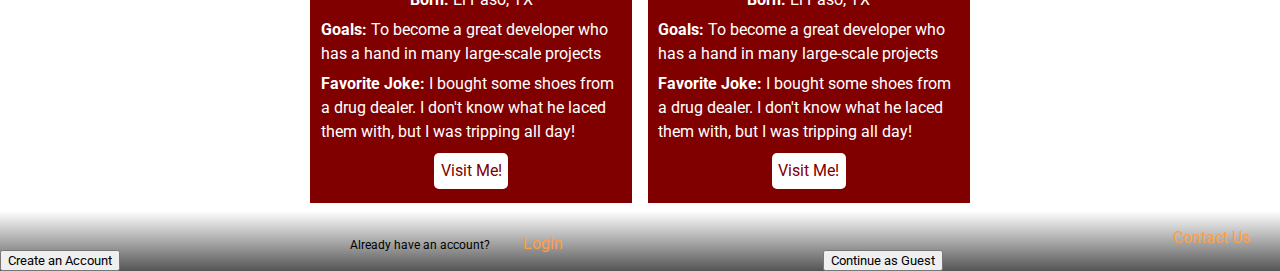
==== commit 78ef731c: "finished, just tweaking" ====
--- a/about.html
+++ b/about.html
@@ -8,7 +8,7 @@
    <title>Dad Jokes | Home</title>
    <meta name="viewport" content="width=device-width, initial-scale=1.0">
    <link href='css/index.css' rel='stylesheet'>
-   <link href="https://fonts.googleapis.com/css?family=Roboto&display=swap" rel="stylesheet"> 
+   <link href="https://fonts.googleapis.com/css?family=Roboto&display=swap" rel="stylesheet">
 </head>
 
 <body>
@@ -17,21 +17,22 @@
          <img src='img/Dad-Joke-Logo.png' alt='Dad Joke logo.'>
          <h1>Dad Jokes</h1>
          <nav>
-            <a href='landing-page.html'>Home</a>
+            <a href='index.html'>Home</a>
             <a href='about.html'>About</a>
-            <a href='#'>Testimonials</a>
+            <a href='testimonials.html'>Testimonials</a>
             <a href='contact.html'>Contact</a>
          </nav>
       </header>
    </div>
 
    <div class="main-content">
-      <h1 class='meet'>Meet The Team</h1>
+
+      <!-- <h1 class='meet'>Meet The Team</h1> -->
+
       <section class="ui-box">
-
          <div class="content-box">
-            <img src="img/52680419.jpg" alt="Kevin Schneider">
             <h1 class="ui-names">Kevin Schneider</h1>
+            <span><img src="img/52680419.jpg" alt="Kevin Schneider"></span>
             <p><b>Born:</b> Kissimmee, FL</p>
             <p><b>Goals:</b> To one day move into the field of Video Game development and write stories, hopefully
                combining the two.
@@ -42,8 +43,8 @@
          </div>
 
          <div class="content-box">
-            <img src="img/54033391.jpg" alt="Jason Cruz">
             <h1 class="ui-names">Jason Cruz</h1>
+            <span><img src="img/54033391.jpg" alt="Jason Cruz"></span>
             <p><b>Born:</b> San Antonio, TX</p>
             <p><b>Goals:</b> Doing some meaningful work, mentorship, helping kids, assisting people in natural diasters.
             </p>
@@ -53,20 +54,8 @@
          </div>
 
          <div class="content-box">
-            <img src="img/8921433.jpg" alt="Mark Stahl">
-            <h1 class="ui-names">Mark Stahl</h1>
-            <p><b>Born:</b> Philadelphia, raised in New Jersey</p>
-            <p><b>Goals:</b> To hack the mainframe. DUH!
-            </p>
-            <p><b>Favorite Joke:</b> When Chuck Norris jumps in a lake, he doesn't get wet, the lake gets Chuck
-               Norris'd.</p>
-
-            <a class="button" href="#">Visit Me!</a>
-         </div>
-
-         <div class="content-box">
-            <img src="img/52683176.jpg" alt="Kyle Richardson">
             <h1 class="ui-names">Kyle Richardson</h1>
+            <span><img src="img/52683176.jpg" alt="Kyle Richardson"></span>
             <p><b>Born:</b> California, raised in Dallas, TX</p>
             <p><b>Goals:</b> Create great content that others can use and benefit from daily.
             </p>
@@ -76,8 +65,8 @@
          </div>
 
          <div class="content-box">
-            <img src="img/47653241.jpg" alt="Aciel Ochoa">
             <h1 class="ui-names">Aciel Ochoa</h1>
+            <span><img src="img/47653241.jpg" alt="Aciel Ochoa"></span>
             <p><b>Born:</b> Uvalde, TX</p>
             <p><b>Goals:</b> To one day be great enough pass the first level of Pac-Man.
             </p>
@@ -87,8 +76,8 @@
          </div>
 
          <div class="content-box">
-            <img src="img/46161273.jpg" alt="Joshua Cowley">
             <h1 class="ui-names">Joshua Cowley</h1>
+            <span><img src="img/46161273.jpg" alt="Joshua Cowley"></span>
             <p><b>Born:</b> El Paso, TX</p>
             <p><b>Goals:</b> To become a great developer who has a hand in many large-scale projects
             </p>
@@ -99,8 +88,8 @@
          </div>
 
          <div class="content-box">
-            <img src="img/52687344.jpg" alt="Nathen McKenzie">
             <h1 class="ui-names">Joshua Cowley</h1>
+            <span><img src="img/52687344.jpg" alt="Nathen McKenzie"></span>
             <p><b>Born:</b> El Paso, TX</p>
             <p><b>Goals:</b> To become a great developer who has a hand in many large-scale projects
             </p>
@@ -115,7 +104,7 @@
          <div class="title">
 
             <!-- <button class="button">Let's Team Up</button> -->
-      -->
+
       <!-- </div> -->
    </div>
    </div>
@@ -126,12 +115,12 @@
 
 
 
-   <!-- <footer>
+   <footer>
       <button type='button'>Create an Account</button>
       <p>Already have an account? <a href='#'>Login</a></p>
       <button type='button'>Continue as Guest</button>
       <a href='#'>Contact Us</a>
-   </footer> -->
+   </footer>
    </div>
 </body>
 
--- a/css/index.css
+++ b/css/index.css
@@ -124,12 +124,8 @@
 :focus {
   outline: 0;
 }
-* {
-  box-sizing: border-box;
-}
 html {
   font-size: 62.5%;
-  margin: 0 auto;
 }
 h1 {
   font-size: 5rem;
@@ -173,7 +169,7 @@
   justify-content: space-around;
   align-items: center;
   height: 100px;
-  background: linear-gradient(#ff3939, rgba(255, 57, 57, 0.9), rgba(255, 57, 57, 0));
+  background: linear-gradient(maroon, rgba(255, 57, 57, 0.9), rgba(255, 57, 57, 0));
   position: fixed;
   z-index: 9999;
 }
@@ -247,7 +243,7 @@
   }
 }
 .landing header nav a:active {
-  color: #ff3939;
+  color: maroon;
 }
 .landing footer {
   width: 100%;
@@ -289,9 +285,33 @@
   }
 }
 .landing footer a:hover {
-  color: #ff3939;
+  color: maroon;
 }
 .landing footer a:active {
+  color: white;
+}
+footer {
+  width: 100%;
+  display: flex;
+  flex-wrap: no-wrap;
+  justify-content: space-between;
+  align-items: flex-end;
+  height: 60px;
+  background: linear-gradient(rgba(85, 85, 85, 0), #555555);
+}
+footer p {
+  font-size: 1.2rem;
+  margin: 15px 30px;
+}
+footer a {
+  margin: 15px 30px;
+  color: #ff9e44;
+  height: 30px;
+}
+footer a:hover {
+  color: maroon;
+}
+footer a:active {
   color: white;
 }
 .landing {
@@ -374,7 +394,7 @@
 }
 .landing .mid p #worry {
   font-size: 4rem;
-  color: #ff3939;
+  color: maroon;
   margin-top: 40px;
   display: block;
   font-weight: 700;
@@ -428,7 +448,7 @@
   color: #ff9e44;
 }
 .landing .mid .already a:hover {
-  color: #ff3939;
+  color: maroon;
 }
 .landing .mid .already a:active {
   color: white;
@@ -440,10 +460,12 @@
   padding-right: 10px;
 }
 .main-content {
-  margin: auto 10%;
+  display: flex;
+  flex-direction: row;
+  justify-content: space-around;
 }
 .main-content .main-content p {
-  text-align: center;
+  text-align: justify;
 }
 .main-content .meet {
   align-content: center;
@@ -451,13 +473,29 @@
 .ui-box {
   display: flex;
   flex-flow: row wrap;
-  width: auto;
+  justify-content: center;
+  padding-top: 5%;
+  width: 60%;
 }
 .content-box {
-  justify-content: space-evenly;
-  height: auto;
-  background: #ff9e44;
-  border: 5px solid black;
+  display: flex;
+  flex-flow: row wrap;
+  justify-content: center;
+  color: white;
+  background: maroon;
+  margin: 1%;
+  padding: 1%;
+  width: 40%;
+}
+.content-box .button {
+  color: maroon;
+  background: white;
+  border-radius: 5px;
+  margin: 2%;
+  padding: 2%;
+}
+.content-box p {
+  padding: 1%;
 }
 .title-names,
 h1 {
@@ -465,39 +503,99 @@
   flex-flow: row;
   justify-content: space-evenly;
   align-content: center;
-  margin: 4%;
-}
-img {
-  display: flex width: 65%;
+  margin: 0;
+}
+span {
+  margin: 5%;
+}
+span img {
+  width: 100%;
 }
 h1 {
   font-size: 2.5rem;
 }
-.button {
-  display: flex;
-  margin-top: 3%;
-  padding: 10px 10px;
-  border-radius: 4px;
-  background-color: #ff3939;
-  border: none;
-  text-decoration: none;
-  color: #ff9e44;
-  font-size: 20px;
-}
-.button a {
-  text-align: center;
+@media (max-width: 800px) {
+  .ui-box {
+    display: flex;
+    flex-direction: row;
+    flex-wrap: wrap;
+    padding-top: 5%;
+    margin-top: 10%;
+    width: 100%;
+  }
+  .content-box {
+    display: flex;
+    flex-flow: row wrap;
+    color: white;
+    background: maroon;
+    margin: 1%;
+    padding: 1%;
+    width: 45%;
+  }
+  .content-box .button {
+    color: maroon;
+    background: white;
+    border-radius: 5px;
+    margin: 2%;
+    padding: 2%;
+  }
+  .content-box h1 {
+    align-items: center;
+  }
+  .content-box p {
+    padding: 1%;
+  }
+  .footer {
+    bottom: 3.5em;
+    left: 3.5em;
+  }
+}
+@media (max-width: 500px) {
+  .ui-box {
+    display: flex;
+    flex-direction: row;
+    flex-wrap: wrap;
+    padding-top: 5%;
+    margin-top: 10%;
+    width: 100%;
+  }
+  .content-box {
+    display: flex;
+    flex-flow: row wrap;
+    color: white;
+    background: maroon;
+    margin: 1%;
+    padding: 1%;
+    width: 45%;
+  }
+  .content-box .button {
+    color: maroon;
+    background: white;
+    border-radius: 5px;
+    margin: 2%;
+    padding: 2%;
+  }
+  .content-box h1 {
+    align-items: center;
+  }
+  .content-box p {
+    padding: 1%;
+  }
+  .footer {
+    bottom: 2em;
+    left: 2em;
+  }
 }
 .contact-container {
   display: flex;
-  flex-flow: row;
-  align-content: center;
-  width: 38%;
-  margin-top: 5%;
-  margin-left: 30%;
+  flex-flow: row wrap;
+  justify-content: center;
+  width: 50%;
+  margin: 0 auto;
+  margin-top: 7%;
 }
 .inside-contact {
-  display: flex;
-  align-content: center;
+  width: 75%;
 }
 .contact-container h2 {
   display: flex;
@@ -517,7 +615,7 @@
   display: inline-block;
 }
 input[type=submit] {
-  background-color: #ff3939;
+  background-color: maroon;
   color: white;
   margin-top: 4%;
   padding: 12px 20px;
@@ -528,7 +626,7 @@
 }
 input[type=submit]:hover {
   background-color: white;
-  color: #ff3939;
+  color: maroon;
 }
 .contact-container {
   border-radius: 5px;
@@ -551,20 +649,142 @@
   display: table;
   clear: both;
 }
-@media screen and (max-width: 1200px) {
+@media (max-width: 800px) {
   .contact-container {
     display: flex;
-    flex-flow: row;
-    align-content: center;
-    width: 85%;
-    margin-top: 5%;
-    margin-left: 7.5%;
-  }
-  .col-25,
-  .col-75,
+    flex-flow: row wrap;
+    justify-content: center;
+    width: 90%;
+    margin: 0 auto;
+    margin-top: 15%;
+  }
+  .inside-contact {
+    width: 75%;
+  }
+  .contact-container h2 {
+    display: flex;
+    justify-content: center;
+  }
+  input[type=text],
+  select,
+  textarea {
+    width: 100%;
+    padding: 12px;
+    border: 1px solid black;
+    border-radius: 4px;
+    resize: vertical;
+  }
+  label {
+    padding: 12px 12px 12px 0;
+    display: inline-block;
+  }
   input[type=submit] {
+    background-color: maroon;
+    color: white;
+    margin-top: 4%;
+    padding: 12px 20px;
+    border: 1px solid black;
+    border-radius: 4px;
+    cursor: pointer;
+    float: right;
+  }
+  input[type=submit]:hover {
+    background-color: white;
+    color: maroon;
+  }
+  .contact-container {
+    border-radius: 5px;
+    background-color: #ff9e44;
+    padding: 20px;
+  }
+  .col-25 {
+    float: left;
+    width: 25%;
+    margin-top: 6px;
+    font-size: 2rem;
+  }
+  .col-75 {
+    float: left;
+    width: 75%;
+    margin-top: 6px;
+  }
+  .row:after {
+    content: "";
+    display: table;
+    clear: both;
+  }
+  .footer {
+    bottom: 3.5em;
+    left: 3.5em;
+  }
+}
+@media (max-width: 500px) {
+  .contact-container {
+    display: flex;
+    flex-flow: row wrap;
+    justify-content: center;
+    width: 80%;
+    margin: 0 auto;
+    margin-top: 7%;
+  }
+  .inside-contact {
+    width: 75%;
+  }
+  .contact-container h2 {
+    display: flex;
+    justify-content: center;
+  }
+  input[type=text],
+  select,
+  textarea {
     width: 100%;
-    margin-top: 0;
+    padding: 12px;
+    border: 1px solid black;
+    border-radius: 4px;
+    resize: vertical;
+  }
+  label {
+    padding: 12px 12px 12px 0;
+    display: inline-block;
+  }
+  input[type=submit] {
+    background-color: maroon;
+    color: white;
+    margin-top: 4%;
+    padding: 12px 20px;
+    border: 1px solid black;
+    border-radius: 4px;
+    cursor: pointer;
+    float: right;
+  }
+  input[type=submit]:hover {
+    background-color: white;
+    color: maroon;
+  }
+  .contact-container {
+    border-radius: 5px;
+    background-color: #ff9e44;
+    padding: 20px;
+  }
+  .col-25 {
+    float: left;
+    width: 25%;
+    margin-top: 6px;
+    font-size: 2rem;
+  }
+  .col-75 {
+    float: left;
+    width: 75%;
+    margin-top: 6px;
+  }
+  .row:after {
+    content: "";
+    display: table;
+    clear: both;
+  }
+  .footer {
+    bottom: 2em;
+    left: 2em;
   }
 }
 .testimonials {
